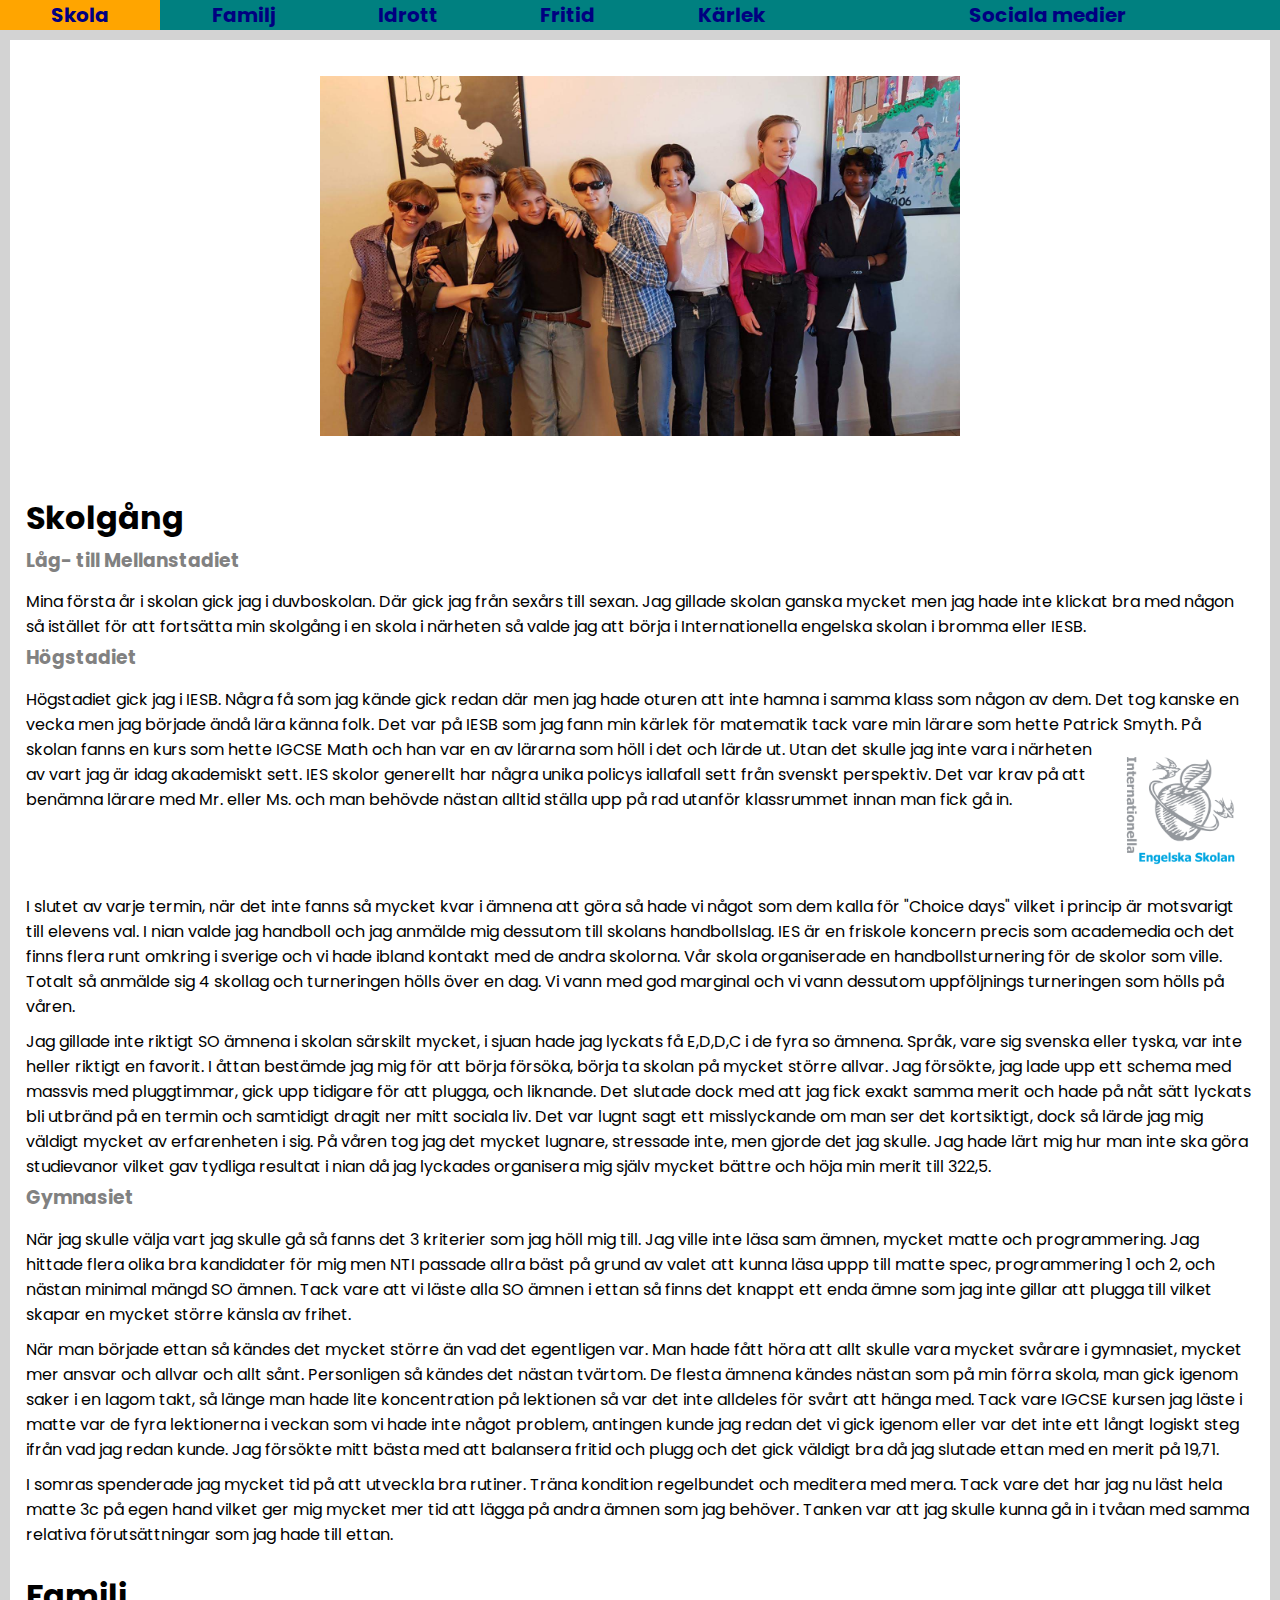
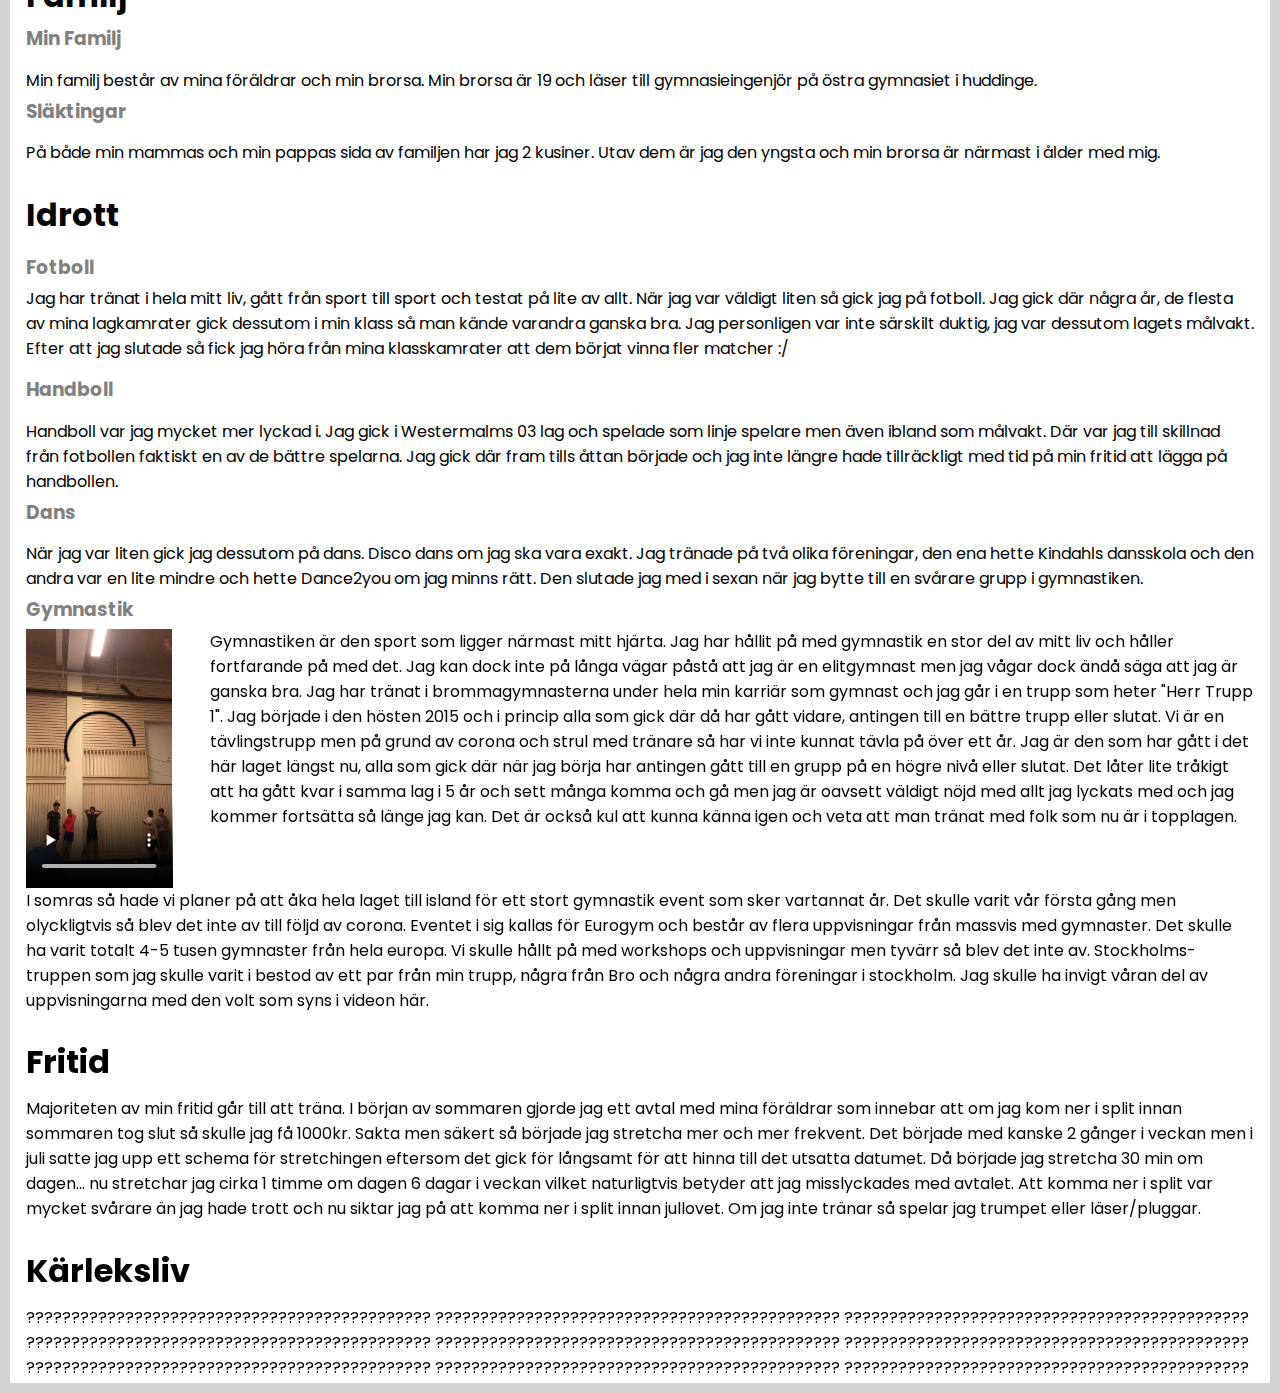
==== index.html @ 7729f127 "text" ====
<!DOCTYPE html>
<html lang="en">
  <head>
    <meta charset="UTF-8" />
    <meta name="viewport" content="width=device-width, initial-scale=1.0" />
    <meta name="description" content="Min personliga sida" />
    <link
      href="https://fonts.googleapis.com/css2?family=Poppins:wght@200&display=swap"
      rel="stylesheet"
    />
    <link rel="icon" href="media/favicon.ico" />
    <link rel="stylesheet" href="style.css" />
    <title>Min personliga sida</title>
  </head>
  <body>
    <header class="stanna">
      <nav>
          <ul>
            <li class="inpage"><a href="#skola">Skola</a></li>
            <li class="inpage"><a href="#familj">Familj</a></li>
            <li class="inpage"><a href="#idrott">Idrott</a></li>
            <li class="inpage"><a href="#fritid">Fritid</a></li>
            <li class="inpage"><a href="#kärlek">Kärlek</a></li>
            <li id="mer"><a href="mer.html">Sociala medier</a></li>
          </ul>
      </nav>
    </header>
    <div id="background">
      <img id="boisen" src="media/boisen.jpg" alt="Jag och mina vänner från 9:an" />
      <article id="skola">
        <h1>Skolgång</h1>
        <h3>Låg- till Mellanstadiet</h3>
        <p>
          Mina första år i skolan gick jag i duvboskolan. Där gick jag från sexårs
          till sexan. Jag gillade skolan ganska mycket men jag hade inte klickat
          bra med någon så istället för att fortsätta min skolgång i en skola i
          närheten så valde jag att börja i Internationella engelska skolan i
          bromma eller IESB.
        </p>
        <h3>Högstadiet</h3>
        <p>
          Högstadiet gick jag i IESB. Några få som jag kände gick redan där men
          jag hade oturen att inte hamna i samma klass som någon av dem.
          
          Det tog kanske en vecka men jag började ändå lära känna folk. Det var på IESB
          som jag fann min kärlek för matematik tack vare min lärare som hette
          Patrick Smyth. 
          <img id="skollogga" src="media/ies-logo.png" alt="Loggan av min gamla skola" width="12%" height="12%" />
          På skolan fanns en kurs som hette IGCSE Math och han var
          en av lärarna som höll i det och lärde ut. Utan det skulle jag inte vara
          i närheten av vart jag är idag akademiskt sett. IES skolor generellt har
          några unika policys iallafall sett från svenskt perspektiv. Det var krav
          på att benämna lärare med Mr. eller Ms. och man behövde nästan alltid
          ställa upp på rad utanför klassrummet innan man fick gå in.
        </p>
        <p>
          I slutet av varje termin, när det inte fanns så mycket kvar i ämnena att göra så hade vi något som dem kalla för "Choice days" vilket i princip är motsvarigt till elevens val. I nian valde jag handboll och jag anmälde mig dessutom till skolans handbollslag. IES är en friskole koncern precis som academedia och det finns flera runt omkring i sverige och vi hade ibland kontakt med de andra skolorna. Vår skola organiserade en handbollsturnering för de skolor som ville. Totalt så anmälde sig 4 skollag och turneringen hölls över en dag. Vi vann med god marginal och vi vann dessutom uppföljnings turneringen som hölls på våren.
        </p>
        <p>
          Jag gillade inte riktigt SO ämnena i skolan särskilt mycket, i sjuan hade jag lyckats få E,D,D,C i de fyra so ämnena. Språk, vare sig svenska eller tyska, var inte heller riktigt en favorit. I åttan bestämde jag mig för att börja försöka, börja ta skolan på mycket större allvar. Jag försökte, jag lade upp ett schema med massvis med pluggtimmar, gick upp tidigare för att plugga, och liknande. Det slutade dock med att jag fick exakt samma merit och hade på nåt sätt lyckats bli utbränd på en termin och samtidigt dragit ner mitt sociala liv. Det var lugnt sagt ett misslyckande om man ser det kortsiktigt, dock så lärde jag mig väldigt mycket av erfarenheten i sig. På våren tog jag det mycket lugnare, stressade inte, men gjorde det jag skulle. Jag hade lärt mig hur man inte ska göra studievanor vilket gav tydliga resultat i nian då jag lyckades organisera mig själv mycket bättre och höja min merit till 322,5.
        </p>
        <h3>Gymnasiet</h3>
        <p>
          När jag skulle välja vart jag skulle gå så fanns det 3 kriterier som jag höll mig till. Jag ville inte läsa sam ämnen, mycket matte och programmering. Jag hittade flera olika bra kandidater för mig men NTI passade allra bäst på grund av valet att kunna läsa uppp till matte spec, programmering 1 och 2, och nästan minimal mängd SO ämnen. Tack vare att vi läste alla SO ämnen i ettan så finns det knappt ett enda ämne som jag inte gillar att plugga till vilket skapar en mycket större känsla av frihet.
        </p>
        <p>
          När man började ettan så kändes det mycket större än vad det egentligen var. Man hade fått höra att allt skulle vara mycket svårare i gymnasiet, mycket mer ansvar och allvar och allt sånt. Personligen så kändes det nästan tvärtom. De flesta ämnena kändes nästan som på min förra skola, man gick igenom saker i en lagom takt, så länge man hade lite koncentration på lektionen så var det inte alldeles för svårt att hänga med. Tack vare IGCSE kursen jag läste i matte var de fyra lektionerna i veckan som vi hade inte något problem, antingen kunde jag redan det vi gick igenom eller var det inte ett långt logiskt steg ifrån vad jag redan kunde. Jag försökte mitt bästa med att balansera fritid och plugg och det gick väldigt bra då jag slutade ettan med en merit på 19,71.  
        </p>
        <p>
          I somras spenderade jag mycket tid på att utveckla bra rutiner. Träna kondition regelbundet och meditera med mera. Tack vare det har jag nu läst hela matte 3c på egen hand vilket ger mig mycket mer tid att lägga på andra ämnen som jag behöver. Tanken var att jag skulle kunna gå in i tvåan med samma relativa förutsättningar som jag hade till ettan.
        </p>
      </article>
      <article id="familj">
        <h1>Familj</h1>
        <h3>
          Min Familj
        </h3>
        <p>
          Min familj består av mina föräldrar och min brorsa. Min brorsa är 19 och
          läser till gymnasieingenjör på östra gymnasiet i huddinge.
        </p>
        <h3>Släktingar</h3>
        <p>
          På både min mammas och min pappas sida av familjen har jag 2 kusiner. Utav dem är jag den yngsta och min brorsa är närmast i ålder med mig.
        </p>
      </article>
      <article id="idrott">
        <h1>Idrott</h1>
        <p>
          <h3>Fotboll</h3>
          Jag har tränat i hela mitt liv, gått från sport till sport och testat på
          lite av allt. När jag var väldigt liten så gick jag på fotboll. Jag gick
          där några år, de flesta av mina lagkamrater gick dessutom i min klass så
          man kände varandra ganska bra. Jag personligen var inte särskilt duktig,
          jag var dessutom lagets målvakt. Efter att jag slutade så fick jag höra
          från mina klasskamrater att dem börjat vinna fler matcher :/
        </p>
        <h3>Handboll</h3>
        <p>
          Handboll var jag mycket mer lyckad i. Jag gick i Westermalms 03 lag och
          spelade som linje spelare men även ibland som målvakt. Där var jag till
          skillnad från fotbollen faktiskt en av de bättre spelarna. Jag gick där
          fram tills åttan började och jag inte längre hade tillräckligt med tid
          på min fritid att lägga på handbollen.
        </p>
        <h3>Dans</h3>
        <p>
          När jag var liten gick jag dessutom på dans.
          Disco dans om jag ska vara exakt. Jag tränade på två olika föreningar,
          den ena hette Kindahls dansskola och den andra var en lite mindre och
          hette Dance2you om jag minns rätt. Den slutade jag med i sexan när jag
          bytte till en svårare grupp i gymnastiken.
        </p>
        <h3>Gymnastik</h3>
        <div class="subflex">
        <p id="gymnastik1">
          Gymnastiken är den sport som ligger närmast mitt hjärta. Jag har hållit
          på med gymnastik en stor del av mitt liv och håller fortfarande på med
          det. Jag kan dock inte på långa vägar påstå att jag är en elitgymnast
          men jag vågar dock ändå säga att jag är ganska bra. 
          Jag har tränat i
          brommagymnasterna under hela min karriär som gymnast och jag går i en
          trupp som heter "Herr Trupp 1". Jag började i den hösten 2015 och i
          princip alla som gick där då har gått vidare, antingen till en bättre
          trupp eller slutat. Vi är en tävlingstrupp men på grund av corona och
          strul med tränare så har vi inte kunnat tävla på över ett år. Jag är den som har gått i det här laget längst nu, alla som gick där när jag börja har antingen gått till en grupp på en högre nivå eller slutat. Det låter lite tråkigt att ha gått kvar i samma lag i 5 år och sett många komma och gå men jag är oavsett väldigt nöjd med allt jag lyckats med och jag kommer fortsätta så länge jag kan. Det är också kul att kunna känna igen och veta att man tränat med folk som nu är i topplagen.
        </p>
        <video id="fullrudy" width="145" height="259" controls>
          <source src="media/fullrudy-trampolin-trim.mp4" type="video/mp4" />
        </video>
        <p id="gymnastik2">
          I somras så hade vi planer på att åka hela laget till island för ett stort gymnastik event som sker vartannat år. Det skulle varit vår första gång men olyckligtvis så blev det inte av till följd av corona. Eventet i sig kallas för Eurogym och består av flera uppvisningar från massvis med gymnaster. Det skulle ha varit totalt 4-5 tusen gymnaster från hela europa. Vi skulle hållt på med workshops och uppvisningar men tyvärr så blev det inte av. Stockholms-truppen som jag skulle varit i bestod av ett par från min trupp, några från Bro och några andra föreningar i stockholm. Jag skulle ha invigt våran del av uppvisningarna med den volt som syns i videon här.
        </p>
        </div>
      </article>
      <article id="fritid">
        <h1>Fritid</h1>
        <p>
          Majoriteten av min fritid går till att träna. I början av sommaren gjorde jag ett avtal med mina föräldrar som innebar att om jag kom ner i split innan sommaren tog slut så skulle jag få 1000kr. Sakta men säkert så började jag stretcha mer och mer frekvent. Det började med kanske 2 gånger i veckan men i juli satte jag upp ett schema för stretchingen eftersom det gick för långsamt för att hinna till det utsatta datumet. Då började jag stretcha 30 min om dagen... nu stretchar jag cirka 1 timme om dagen 6 dagar i veckan vilket naturligtvis betyder att jag misslyckades med avtalet. Att komma ner i split var mycket svårare än jag hade trott och nu siktar jag på att komma ner i split innan jullovet. Om jag inte tränar så spelar jag trumpet eller läser/pluggar.
        </p>
      </article>
      <article id="kärlek">
        <h1>Kärleksliv</h1>
        <p>
          ?????????????????????????????????????????????
          ?????????????????????????????????????????????
          ?????????????????????????????????????????????
          ?????????????????????????????????????????????
          ?????????????????????????????????????????????
          ?????????????????????????????????????????????
          ?????????????????????????????????????????????
          ?????????????????????????????????????????????
          ?????????????????????????????????????????????
        </p>
      </article>
    </div>
  </body>
</html>
---- style.css ----
* {
  margin: 0;
  padding: 0;
  font-family: "Poppins", sans-serif;
}

body {
  display: flex;
  flex-direction: column;
  margin: 0px;
  padding: 0px;
}

article {
  padding: 3%;
}

#background {
  padding: 0;
  margin: 0;
  background-clip: content-box;
  box-shadow: inset 0 0 0 10px lightgrey;
}
/*Top navigation menu*/
nav {
  background-color: teal;
}

nav ul {
  display: flex;
  flex-wrap: wrap;
  flex-grow: 1;
}

nav li {
  list-style: none;
}

li a {
  display: block;
  color: navy;
  font-size: 20px;
  text-decoration: none;
  font-weight: bold;
  text-align: center;
}

.inpage {
  flex-grow: 1;
}
#mer {
  flex-grow: 3;
}

nav a:hover {
  background-color: orange;
}

.stanna {
  position: sticky;
  top: 0px;
}

/*General text formatting*/

article {
  display: flex;
  flex-direction: column;
  flex-wrap: wrap;
  padding: 1% 2%;
}

.subflex {
  display: flex;
  flex-wrap: wrap;
  justify-content: space-between;
}
#gymnastik1 {
  flex-basis: 85%;
}

h1 + p,
h3 + p,
p + p {
  margin-top: 10px;
}

h3 {
  line-height: 2;
  color: rgb(129, 129, 129);
}

a {
  text-decoration: none;
}

/* Media formatting*/
#fullrudy {
  flex-basis: 12%;
  order: -1;
}
#skollogga {
  float: right;
}

#boisen {
  margin: 20px;
  display: block;
  margin-left: auto;
  margin-right: auto;
  padding: 2%;
  width: 50%;
}
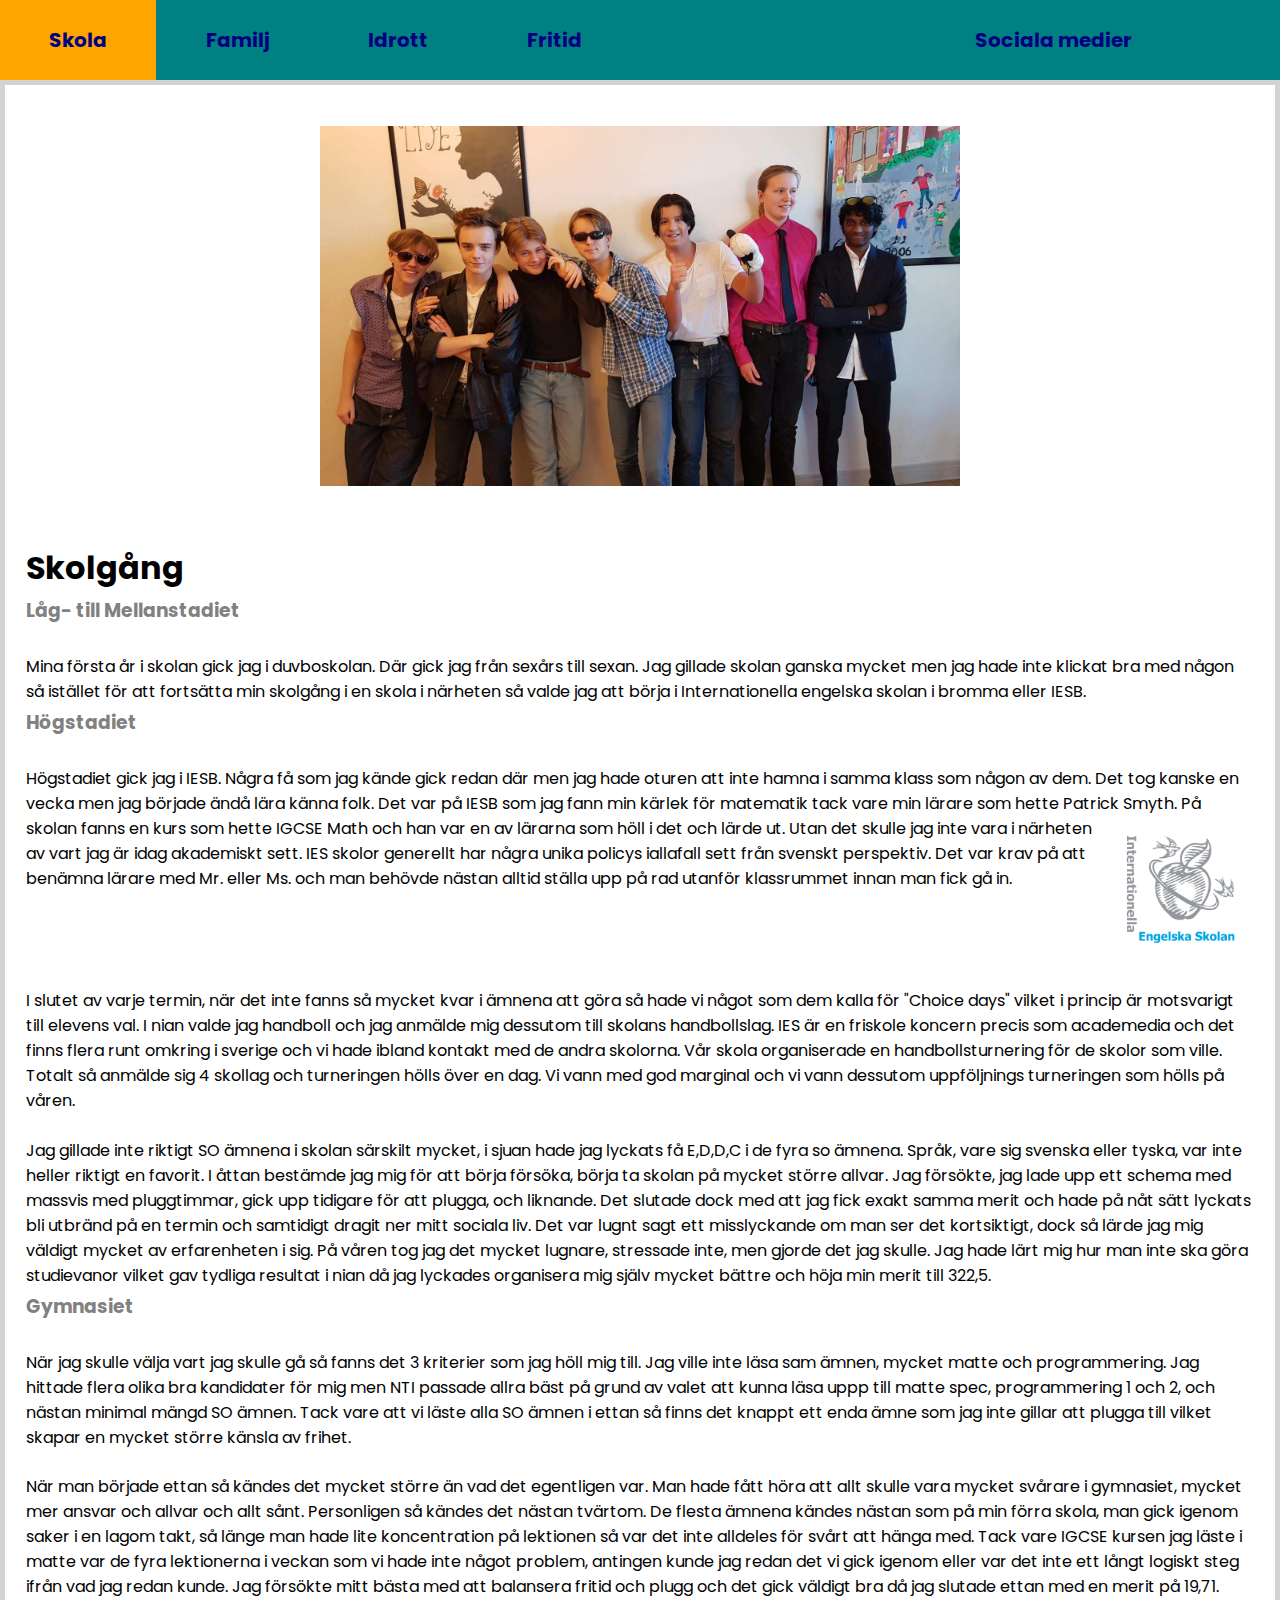
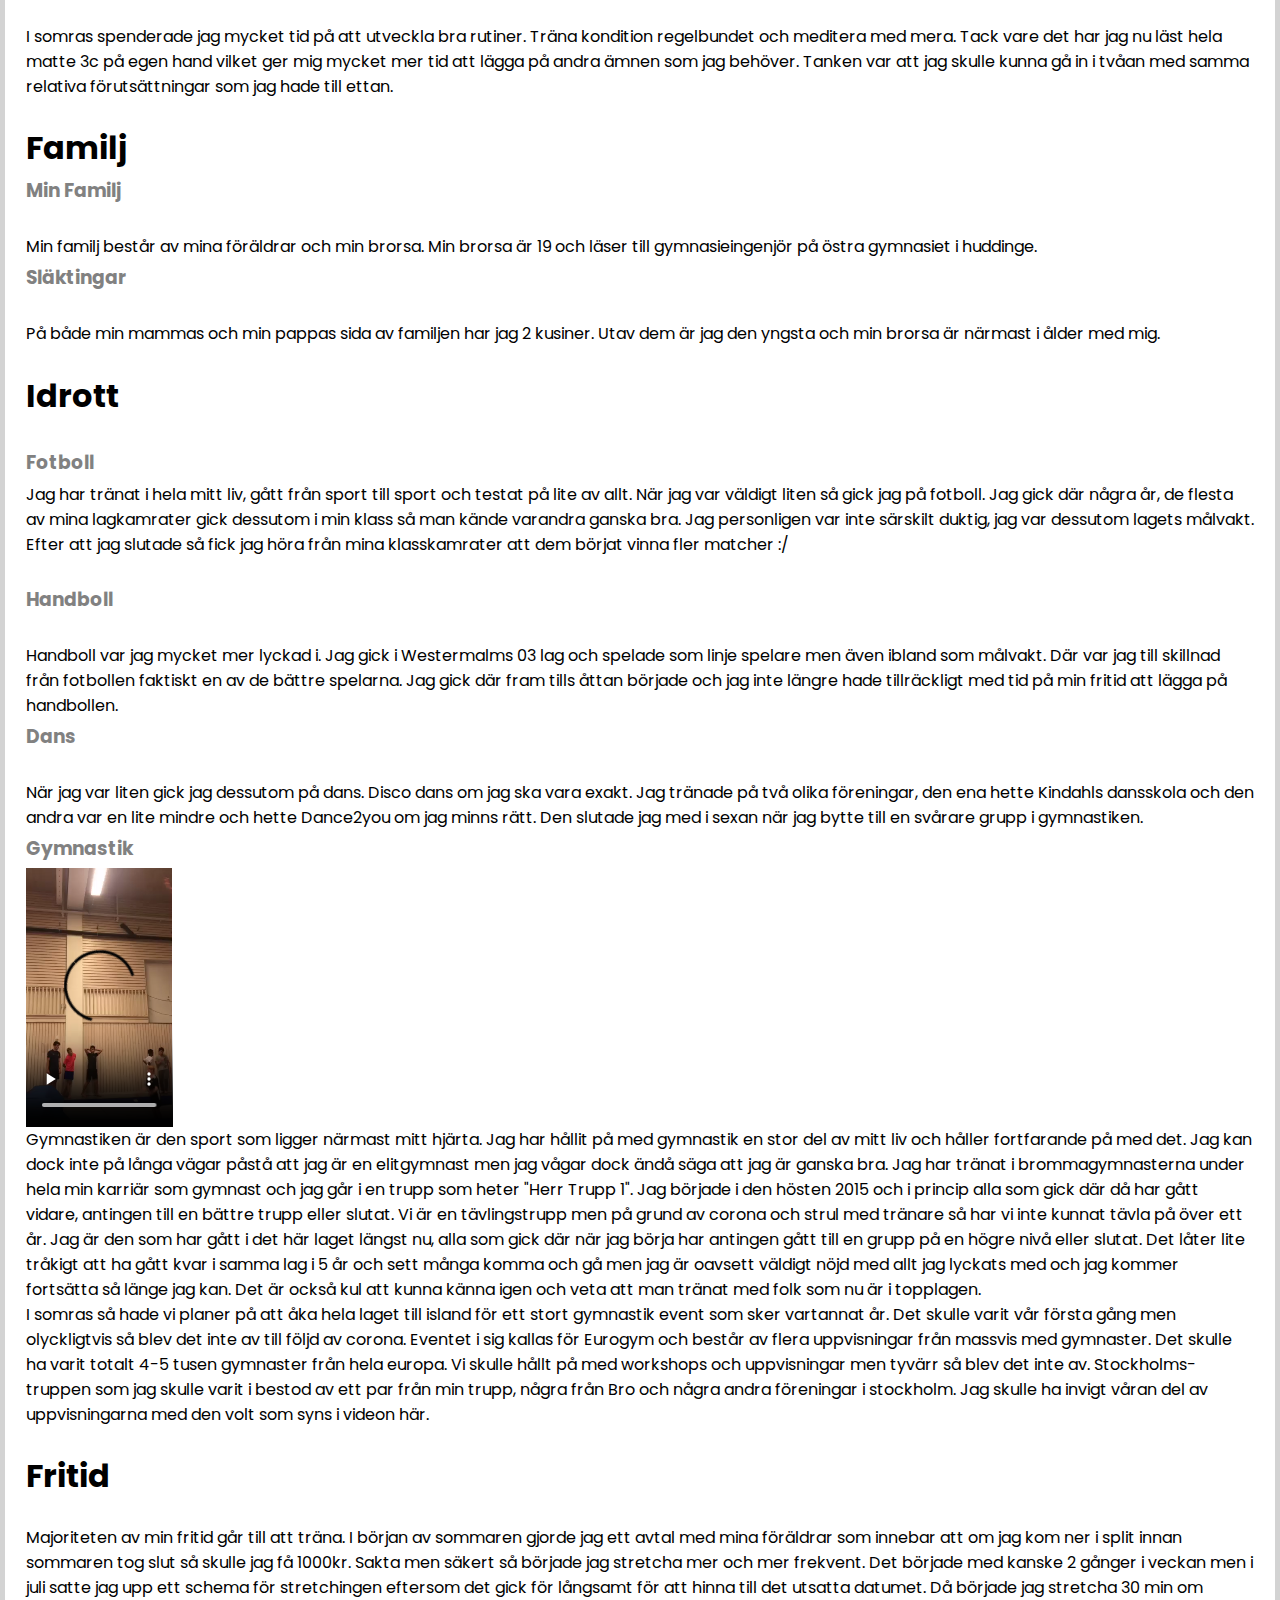
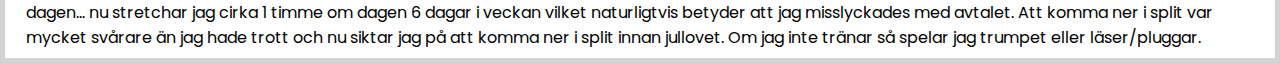
==== commit 01fffd0d: "Code cleanup" ====
--- a/index.html
+++ b/index.html
@@ -13,14 +13,15 @@
     <title>Min personliga sida</title>
   </head>
   <body>
-    <header class="stanna">
+    <header>
       <nav>
           <ul>
             <li class="inpage"><a href="#skola">Skola</a></li>
             <li class="inpage"><a href="#familj">Familj</a></li>
             <li class="inpage"><a href="#idrott">Idrott</a></li>
             <li class="inpage"><a href="#fritid">Fritid</a></li>
-            <li class="inpage"><a href="#kärlek">Kärlek</a></li>
+            <!--<li class="inpage"><a href="#kärlek">Kärlek</a></li>-->
+            <li id="blank"></li>
             <li id="mer"><a href="mer.html">Sociala medier</a></li>
           </ul>
       </nav>
@@ -46,7 +47,7 @@
           som jag fann min kärlek för matematik tack vare min lärare som hette
           Patrick Smyth. 
           <img id="skollogga" src="media/ies-logo.png" alt="Loggan av min gamla skola" width="12%" height="12%" />
-          På skolan fanns en kurs som hette IGCSE Math och han var
+          På skolan fanns en kurs som hette IGCSE Math och han var 
           en av lärarna som höll i det och lärde ut. Utan det skulle jag inte vara
           i närheten av vart jag är idag akademiskt sett. IES skolor generellt har
           några unika policys iallafall sett från svenskt perspektiv. Det var krav
@@ -103,6 +104,7 @@
           fram tills åttan började och jag inte längre hade tillräckligt med tid
           på min fritid att lägga på handbollen.
         </p>
+        <!--<img src="media/IESB Handball.png" alt="Skollaget i handboll efter vinsten"/>-->
         <h3>Dans</h3>
         <p>
           När jag var liten gick jag dessutom på dans.
@@ -128,7 +130,7 @@
         <video id="fullrudy" width="145" height="259" controls>
           <source src="media/fullrudy-trampolin-trim.mp4" type="video/mp4" />
         </video>
-        <p id="gymnastik2">
+        <p>
           I somras så hade vi planer på att åka hela laget till island för ett stort gymnastik event som sker vartannat år. Det skulle varit vår första gång men olyckligtvis så blev det inte av till följd av corona. Eventet i sig kallas för Eurogym och består av flera uppvisningar från massvis med gymnaster. Det skulle ha varit totalt 4-5 tusen gymnaster från hela europa. Vi skulle hållt på med workshops och uppvisningar men tyvärr så blev det inte av. Stockholms-truppen som jag skulle varit i bestod av ett par från min trupp, några från Bro och några andra föreningar i stockholm. Jag skulle ha invigt våran del av uppvisningarna med den volt som syns i videon här.
         </p>
         </div>
@@ -139,20 +141,14 @@
           Majoriteten av min fritid går till att träna. I början av sommaren gjorde jag ett avtal med mina föräldrar som innebar att om jag kom ner i split innan sommaren tog slut så skulle jag få 1000kr. Sakta men säkert så började jag stretcha mer och mer frekvent. Det började med kanske 2 gånger i veckan men i juli satte jag upp ett schema för stretchingen eftersom det gick för långsamt för att hinna till det utsatta datumet. Då började jag stretcha 30 min om dagen... nu stretchar jag cirka 1 timme om dagen 6 dagar i veckan vilket naturligtvis betyder att jag misslyckades med avtalet. Att komma ner i split var mycket svårare än jag hade trott och nu siktar jag på att komma ner i split innan jullovet. Om jag inte tränar så spelar jag trumpet eller läser/pluggar.
         </p>
       </article>
+      <!--
       <article id="kärlek">
         <h1>Kärleksliv</h1>
         <p>
-          ?????????????????????????????????????????????
-          ?????????????????????????????????????????????
-          ?????????????????????????????????????????????
-          ?????????????????????????????????????????????
-          ?????????????????????????????????????????????
-          ?????????????????????????????????????????????
-          ?????????????????????????????????????????????
-          ?????????????????????????????????????????????
-          ?????????????????????????????????????????????
+          ? ? ? ? ? ? ? ? ? ? ? ? ? ? ? ? ? ? ? ? ? ? ? ? ? ? ? ? ? ? ? ? ? ? ? ? ? ? ? ? ? ? ? ? ? ? ? ? ? ? ? ? ? ? ? ? ? ? ? ? ? ? ? ? ? ? ? ? ? ? ? ? ? ? ? ? ? ? ? ? ? ? ? ? ? ? ? ? ? ? ? ? ? ? ? ? ? ? ? ? ? ? ? ? ? ? ? ? ? ? ? ? ? ? ? ? ? ? ? ? ? ? ? ? ? ? ? ? ? ? ? ? ? ? ? ? ? ? ? ? ? ? ? ? ? ? ? ? ? ? ? ? ? ? ? ? ? ? ? ? ? ? ? ? ? ? ? ? ? ? ? ? ? ? ? ? ? ? ? ? ? ? ? ? ? ? ? ? ? ? ? ? ? ? ? ? ? ? ? ? ? ? ? ? ? ? ? ? ? ? ? ? ? ? ? ? ? ? ? ? ? ? ? ? ? ? ? ? ? ? ? ? ? ? ? ? ? ? ? ? ? ? ? ? ? ? ? ? ? ?
         </p>
       </article>
+      -->
     </div>
   </body>
 </html>
--- a/style.css
+++ b/style.css
@@ -7,21 +7,18 @@
 body {
   display: flex;
   flex-direction: column;
-  margin: 0px;
-  padding: 0px;
-}
-
-article {
-  padding: 3%;
 }
 
 #background {
-  padding: 0;
-  margin: 0;
-  background-clip: content-box;
-  box-shadow: inset 0 0 0 10px lightgrey;
+  box-shadow: inset 0 0 0 5px lightgrey;
 }
 /*Top navigation menu*/
+
+header {
+  position: sticky;
+  top: 0;
+}
+
 nav {
   background-color: teal;
 }
@@ -29,14 +26,14 @@
 nav ul {
   display: flex;
   flex-wrap: wrap;
-  flex-grow: 1;
 }
 
-nav li {
+nav ul li {
   list-style: none;
+  line-height: 500%;
 }
 
-li a {
+nav ul li a {
   display: block;
   color: navy;
   font-size: 20px;
@@ -45,20 +42,20 @@
   text-align: center;
 }
 
+nav ul li a:hover {
+  background-color: orange;
+}
+
 .inpage {
   flex-grow: 1;
 }
+
+#blank {
+  flex-grow: 2;
+}
+
 #mer {
   flex-grow: 3;
-}
-
-nav a:hover {
-  background-color: orange;
-}
-
-.stanna {
-  position: sticky;
-  top: 0px;
 }
 
 /*General text formatting*/
@@ -75,14 +72,14 @@
   flex-wrap: wrap;
   justify-content: space-between;
 }
-#gymnastik1 {
+#gymnastik {
   flex-basis: 85%;
 }
 
 h1 + p,
 h3 + p,
 p + p {
-  margin-top: 10px;
+  margin-top: 2%;
 }
 
 h3 {
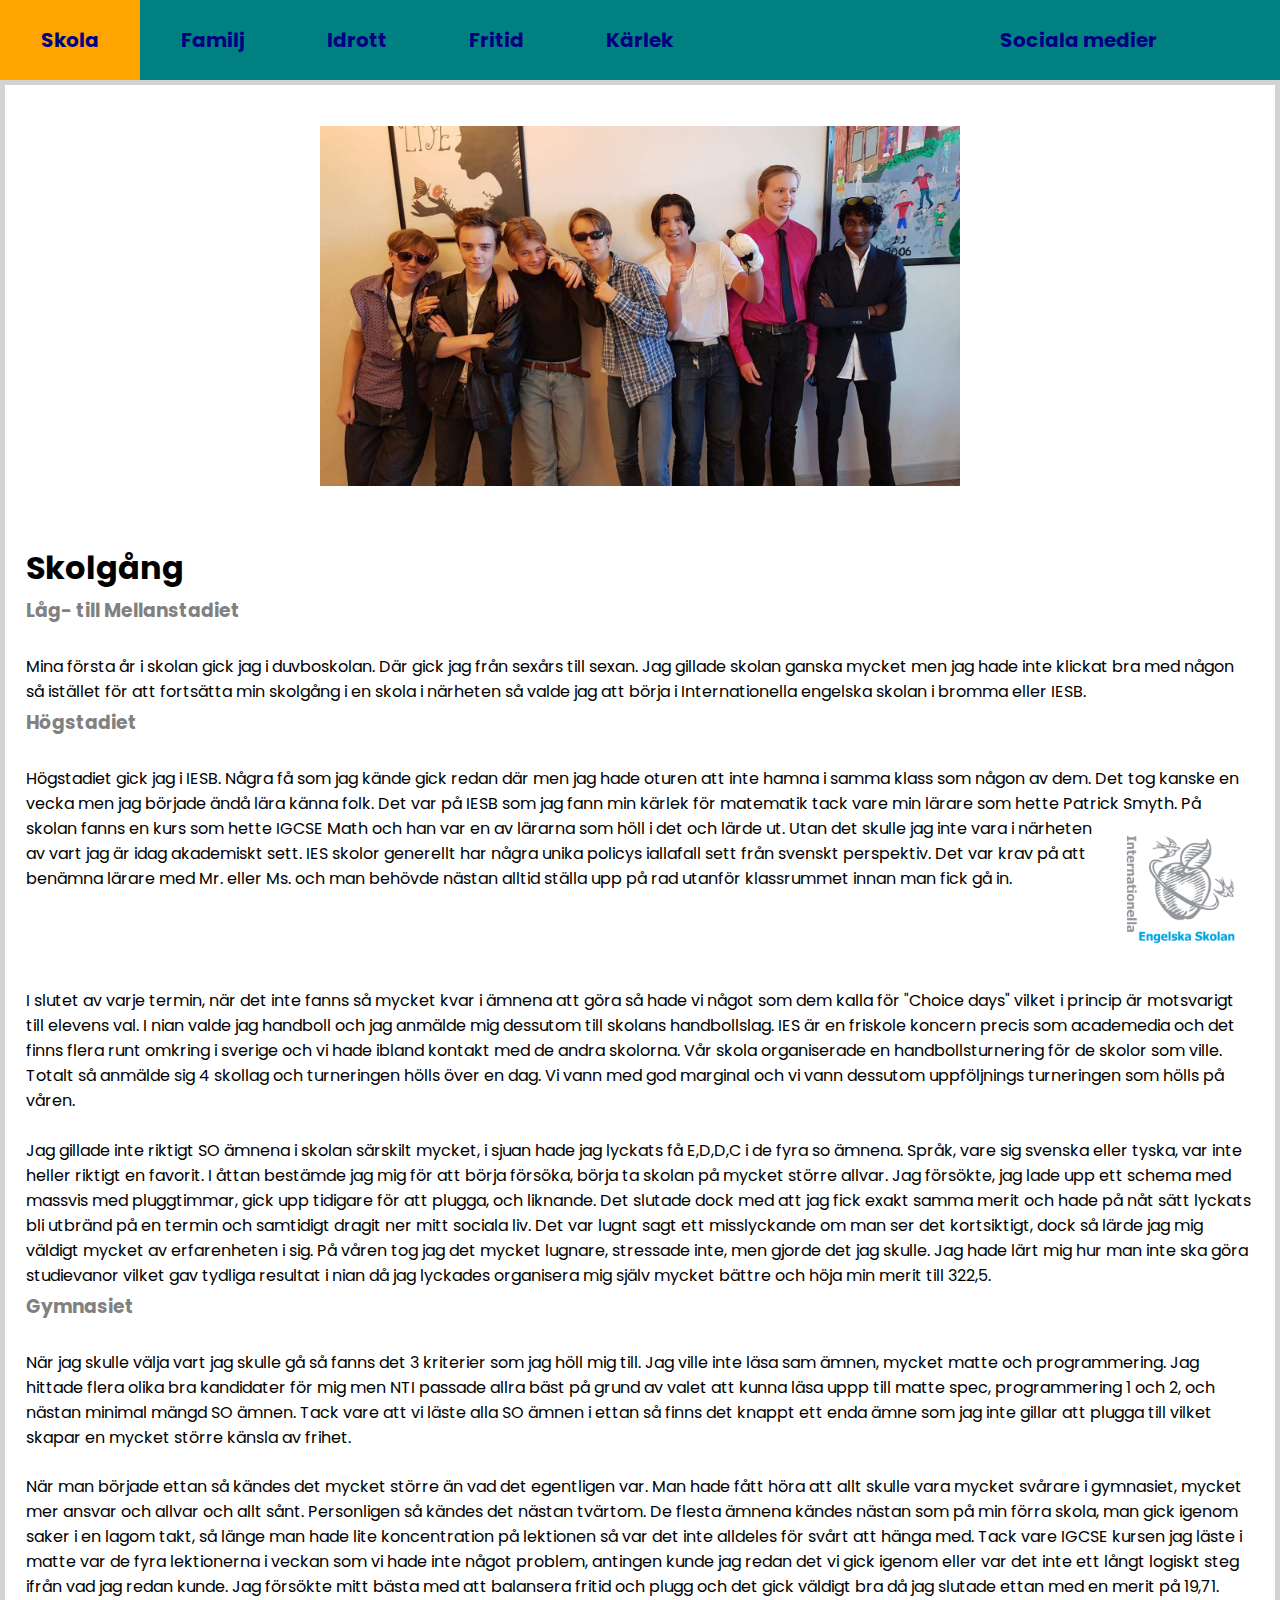
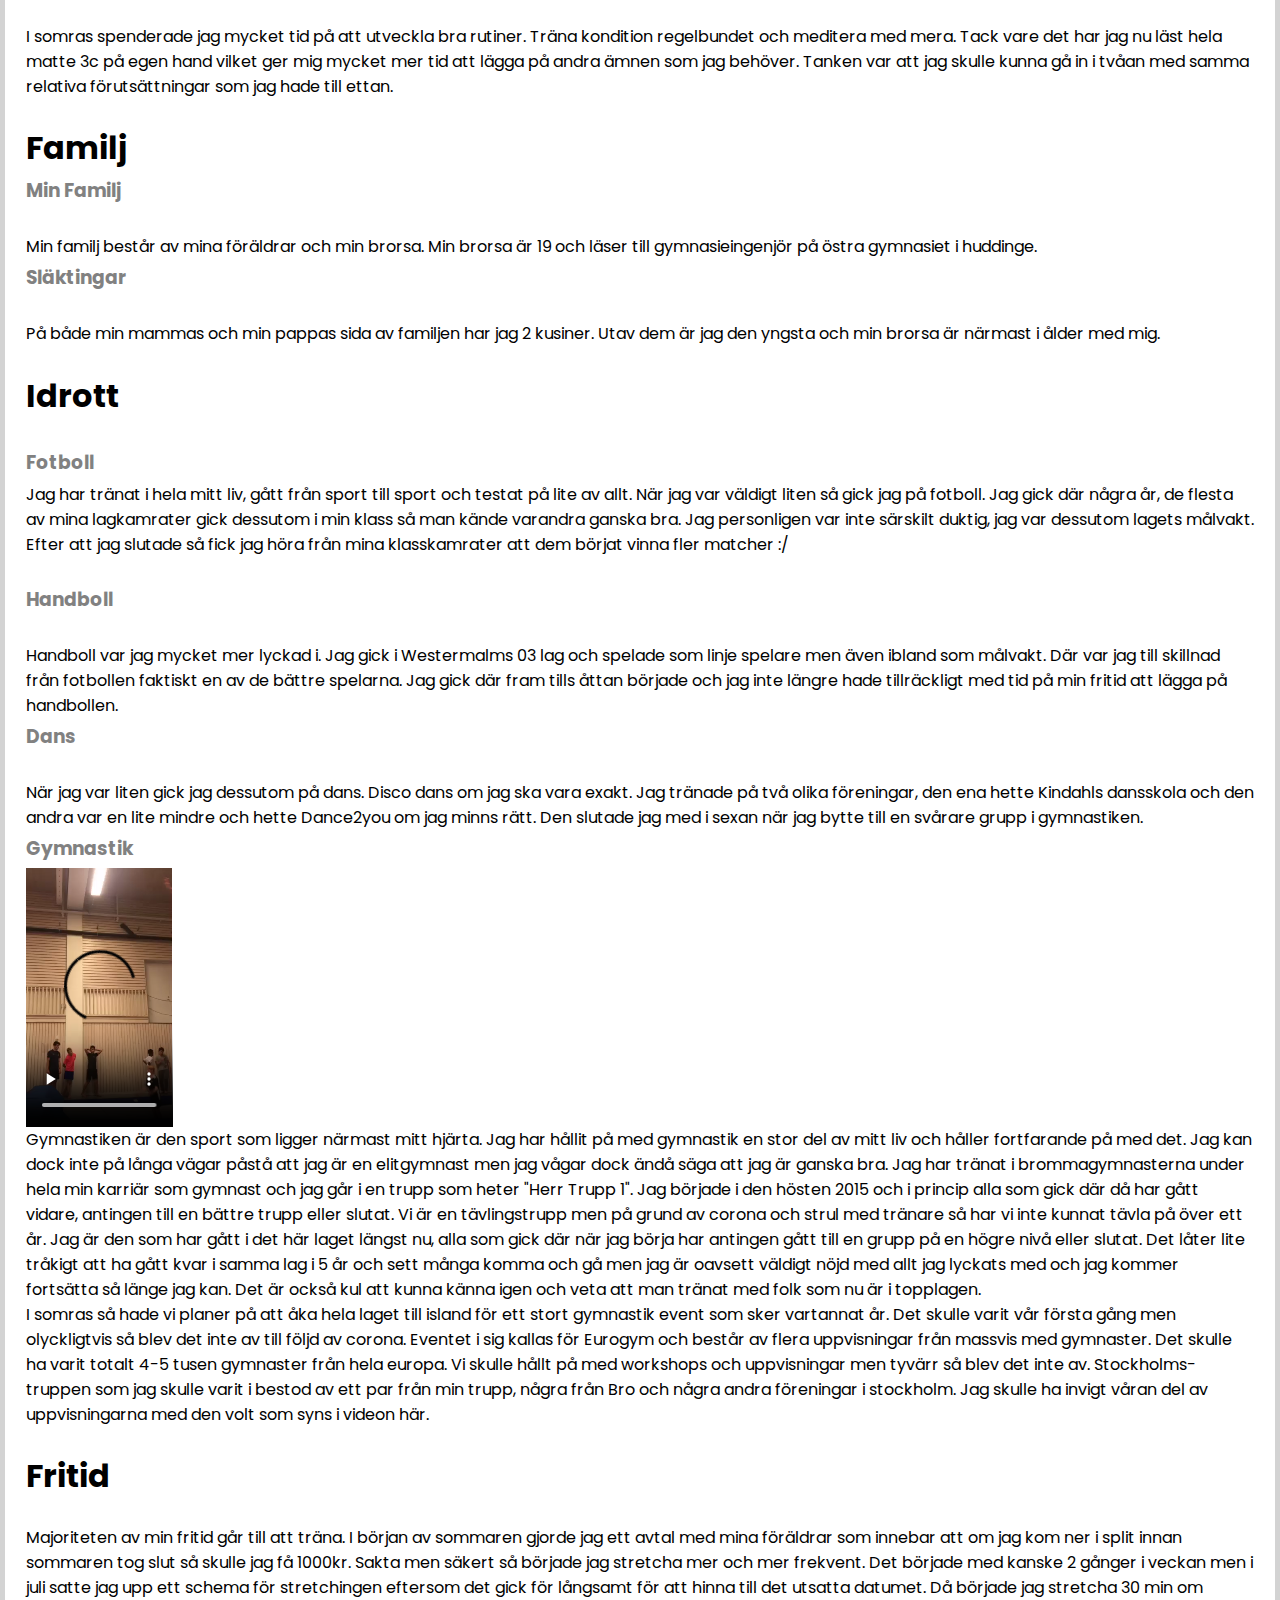
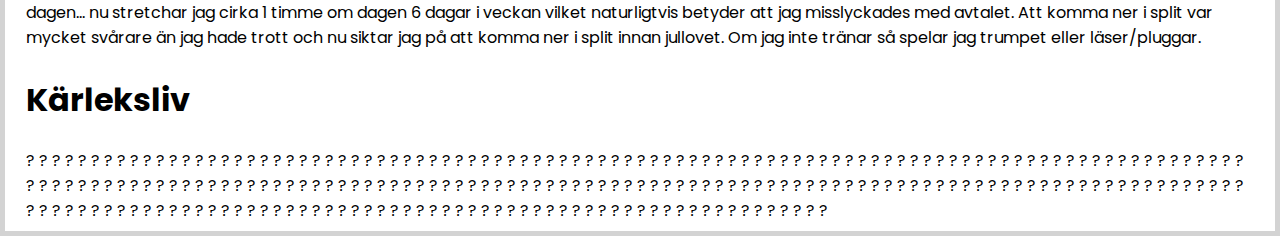
==== commit d5233695: "code cleanup" ====
--- a/index.html
+++ b/index.html
@@ -20,7 +20,7 @@
             <li class="inpage"><a href="#familj">Familj</a></li>
             <li class="inpage"><a href="#idrott">Idrott</a></li>
             <li class="inpage"><a href="#fritid">Fritid</a></li>
-            <!--<li class="inpage"><a href="#kärlek">Kärlek</a></li>-->
+            <li class="inpage"><a href="#kärlek">Kärlek</a></li>
             <li id="blank"></li>
             <li id="mer"><a href="mer.html">Sociala medier</a></li>
           </ul>
@@ -141,14 +141,12 @@
           Majoriteten av min fritid går till att träna. I början av sommaren gjorde jag ett avtal med mina föräldrar som innebar att om jag kom ner i split innan sommaren tog slut så skulle jag få 1000kr. Sakta men säkert så började jag stretcha mer och mer frekvent. Det började med kanske 2 gånger i veckan men i juli satte jag upp ett schema för stretchingen eftersom det gick för långsamt för att hinna till det utsatta datumet. Då började jag stretcha 30 min om dagen... nu stretchar jag cirka 1 timme om dagen 6 dagar i veckan vilket naturligtvis betyder att jag misslyckades med avtalet. Att komma ner i split var mycket svårare än jag hade trott och nu siktar jag på att komma ner i split innan jullovet. Om jag inte tränar så spelar jag trumpet eller läser/pluggar.
         </p>
       </article>
-      <!--
       <article id="kärlek">
         <h1>Kärleksliv</h1>
         <p>
           ? ? ? ? ? ? ? ? ? ? ? ? ? ? ? ? ? ? ? ? ? ? ? ? ? ? ? ? ? ? ? ? ? ? ? ? ? ? ? ? ? ? ? ? ? ? ? ? ? ? ? ? ? ? ? ? ? ? ? ? ? ? ? ? ? ? ? ? ? ? ? ? ? ? ? ? ? ? ? ? ? ? ? ? ? ? ? ? ? ? ? ? ? ? ? ? ? ? ? ? ? ? ? ? ? ? ? ? ? ? ? ? ? ? ? ? ? ? ? ? ? ? ? ? ? ? ? ? ? ? ? ? ? ? ? ? ? ? ? ? ? ? ? ? ? ? ? ? ? ? ? ? ? ? ? ? ? ? ? ? ? ? ? ? ? ? ? ? ? ? ? ? ? ? ? ? ? ? ? ? ? ? ? ? ? ? ? ? ? ? ? ? ? ? ? ? ? ? ? ? ? ? ? ? ? ? ? ? ? ? ? ? ? ? ? ? ? ? ? ? ? ? ? ? ? ? ? ? ? ? ? ? ? ? ? ? ? ? ? ? ? ? ? ? ? ? ? ? ? ?
         </p>
       </article>
-      -->
     </div>
   </body>
 </html>
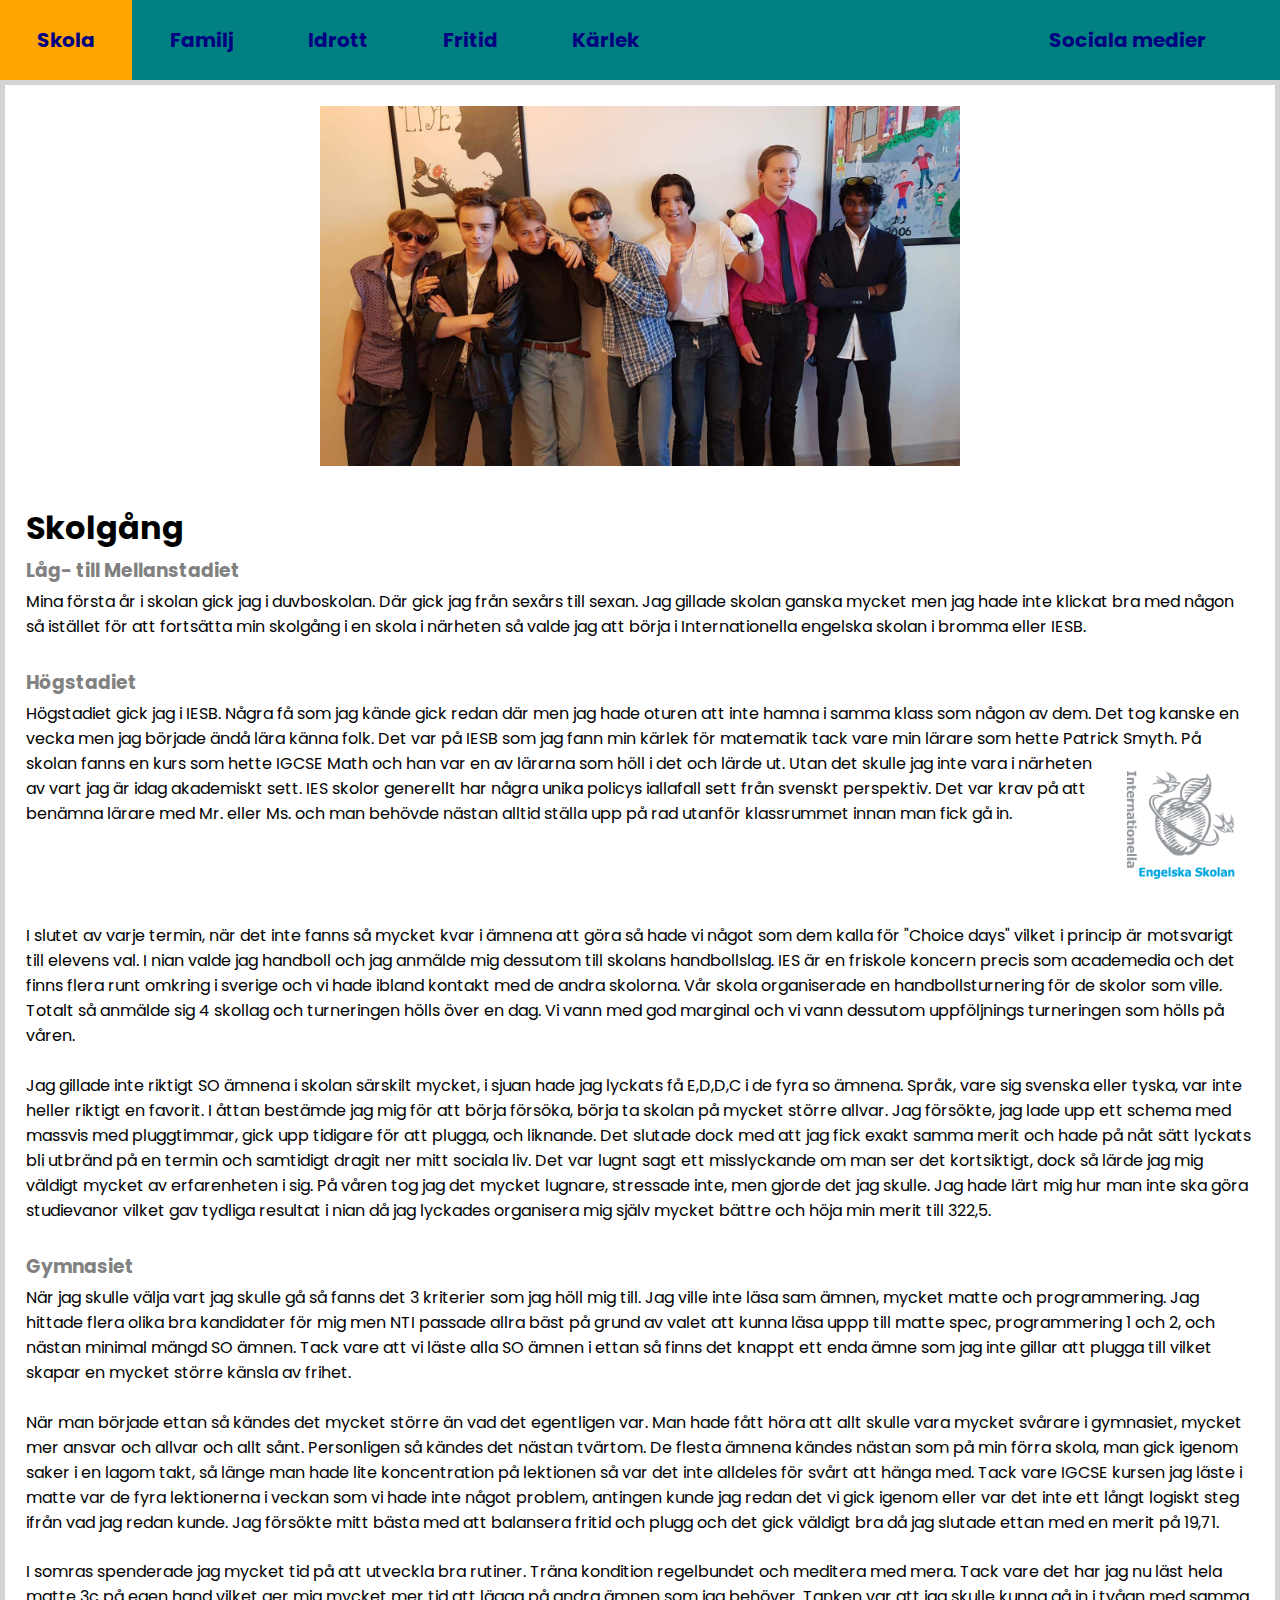
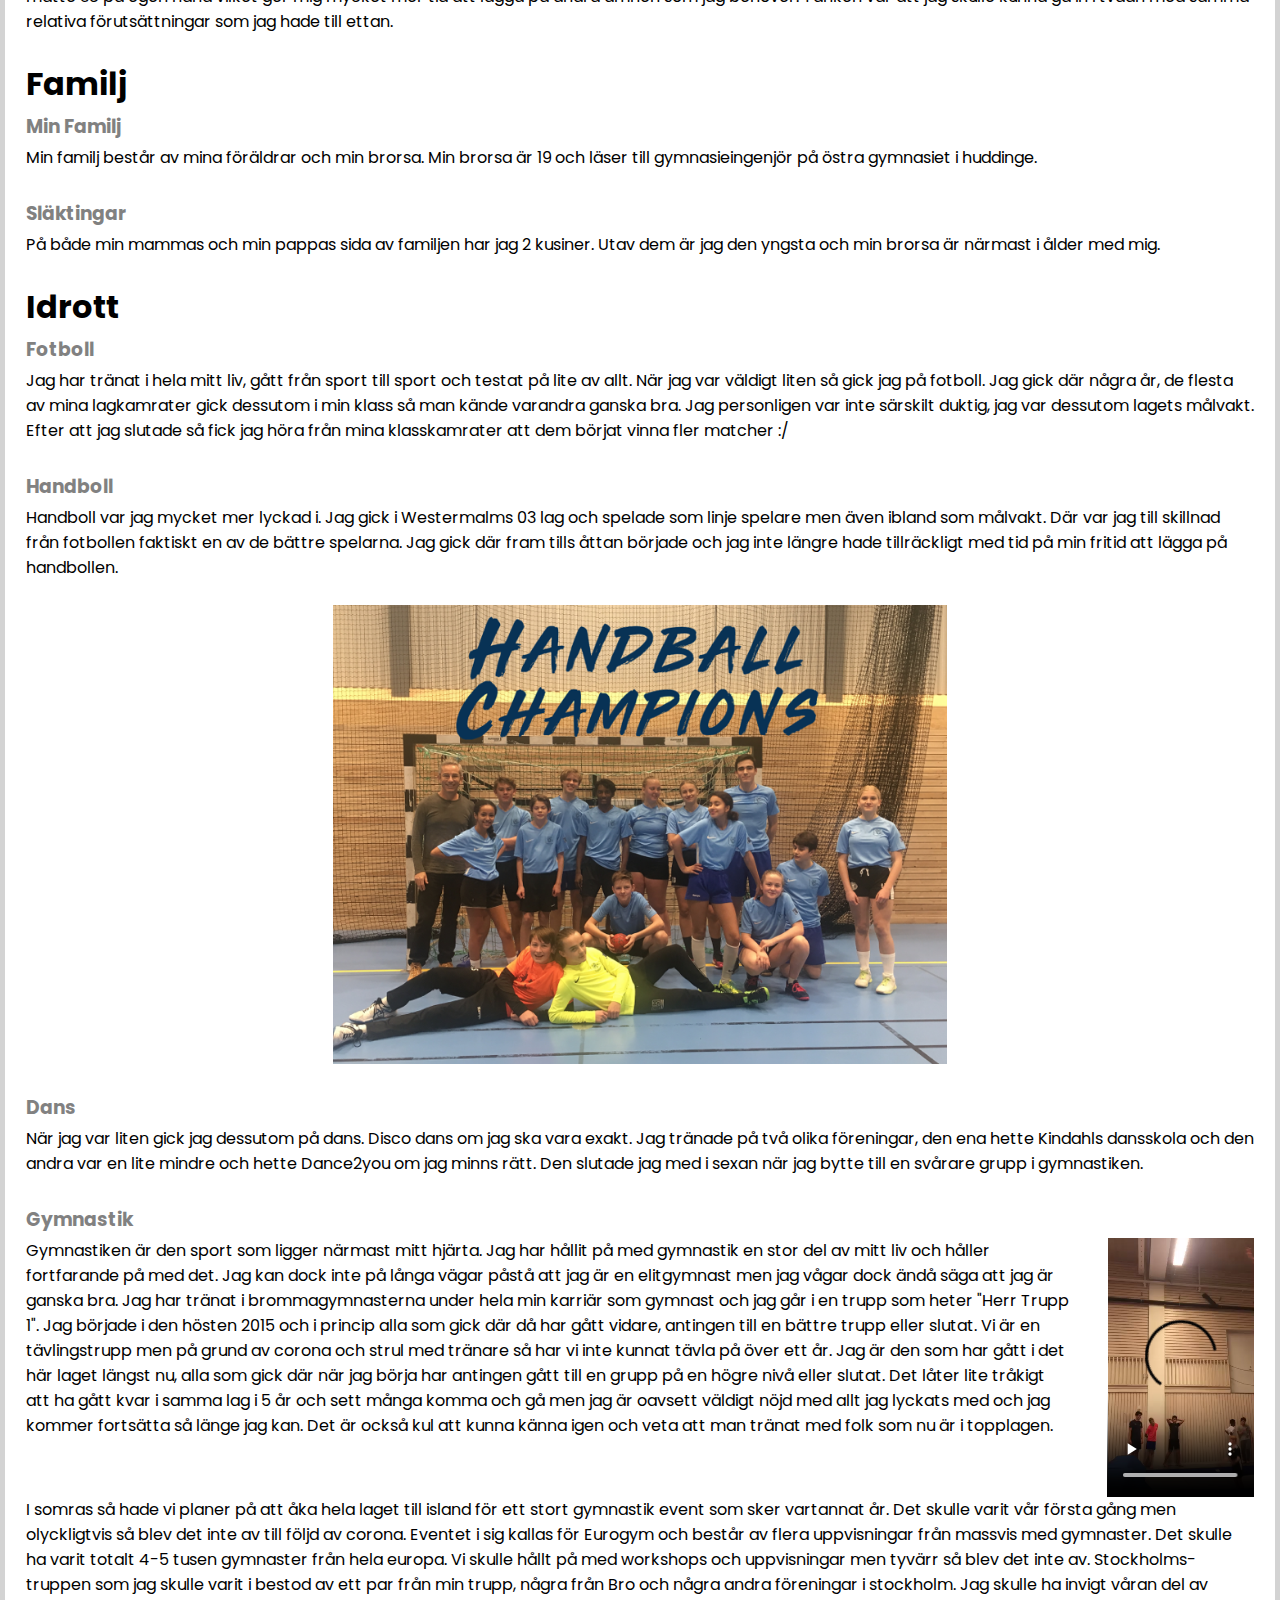
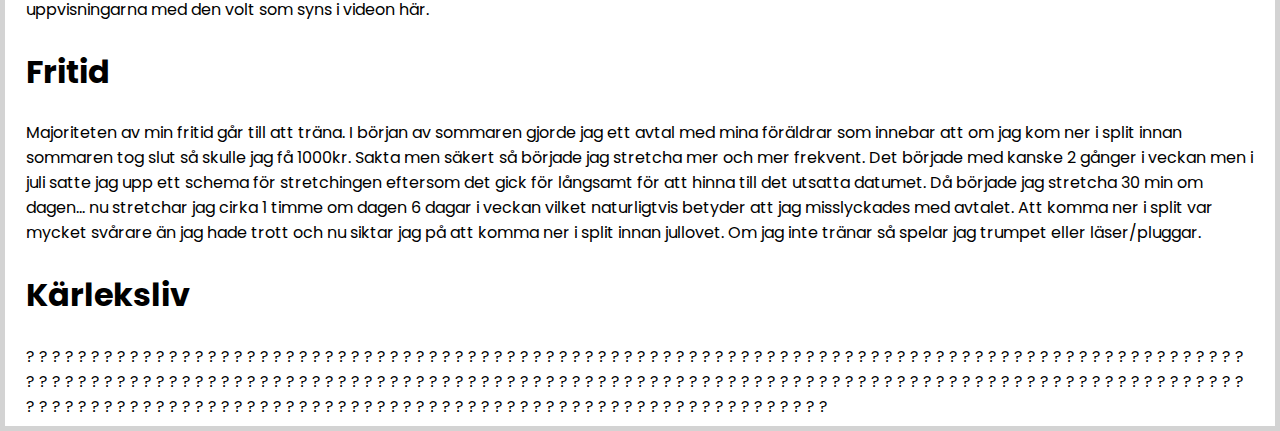
==== commit 2fdf8ca2: "handball picture" ====
--- a/index.html
+++ b/index.html
@@ -15,136 +15,228 @@
   <body>
     <header>
       <nav>
-          <ul>
-            <li class="inpage"><a href="#skola">Skola</a></li>
-            <li class="inpage"><a href="#familj">Familj</a></li>
-            <li class="inpage"><a href="#idrott">Idrott</a></li>
-            <li class="inpage"><a href="#fritid">Fritid</a></li>
-            <li class="inpage"><a href="#kärlek">Kärlek</a></li>
-            <li id="blank"></li>
-            <li id="mer"><a href="mer.html">Sociala medier</a></li>
-          </ul>
+        <ul>
+          <li class="inpage"><a href="#skola">Skola</a></li>
+          <li class="inpage"><a href="#familj">Familj</a></li>
+          <li class="inpage"><a href="#idrott">Idrott</a></li>
+          <li class="inpage"><a href="#fritid">Fritid</a></li>
+          <li class="inpage"><a href="#kärlek">Kärlek</a></li>
+          <li id="blank"></li>
+          <li id="mer"><a href="mer.html">Sociala medier</a></li>
+        </ul>
       </nav>
     </header>
     <div id="background">
-      <img id="boisen" src="media/boisen.jpg" alt="Jag och mina vänner från 9:an" />
+      <img
+        class="centered"
+        src="media/boisen.jpg"
+        alt="Jag och mina vänner från 9:an"
+      />
       <article id="skola">
         <h1>Skolgång</h1>
         <h3>Låg- till Mellanstadiet</h3>
         <p>
-          Mina första år i skolan gick jag i duvboskolan. Där gick jag från sexårs
-          till sexan. Jag gillade skolan ganska mycket men jag hade inte klickat
-          bra med någon så istället för att fortsätta min skolgång i en skola i
-          närheten så valde jag att börja i Internationella engelska skolan i
-          bromma eller IESB.
+          Mina första år i skolan gick jag i duvboskolan. Där gick jag från
+          sexårs till sexan. Jag gillade skolan ganska mycket men jag hade inte
+          klickat bra med någon så istället för att fortsätta min skolgång i en
+          skola i närheten så valde jag att börja i Internationella engelska
+          skolan i bromma eller IESB.
         </p>
         <h3>Högstadiet</h3>
         <p>
           Högstadiet gick jag i IESB. Några få som jag kände gick redan där men
-          jag hade oturen att inte hamna i samma klass som någon av dem.
-          
-          Det tog kanske en vecka men jag började ändå lära känna folk. Det var på IESB
+          jag hade oturen att inte hamna i samma klass som någon av dem. Det tog
+          kanske en vecka men jag började ändå lära känna folk. Det var på IESB
           som jag fann min kärlek för matematik tack vare min lärare som hette
-          Patrick Smyth. 
-          <img id="skollogga" src="media/ies-logo.png" alt="Loggan av min gamla skola" width="12%" height="12%" />
-          På skolan fanns en kurs som hette IGCSE Math och han var 
-          en av lärarna som höll i det och lärde ut. Utan det skulle jag inte vara
-          i närheten av vart jag är idag akademiskt sett. IES skolor generellt har
-          några unika policys iallafall sett från svenskt perspektiv. Det var krav
-          på att benämna lärare med Mr. eller Ms. och man behövde nästan alltid
+          Patrick Smyth.
+          <img
+            id="skollogga"
+            src="media/ies-logo.png"
+            alt="Loggan av min gamla skola"
+            width="12%"
+            height="12%"
+          />
+          På skolan fanns en kurs som hette IGCSE Math och han var en av lärarna
+          som höll i det och lärde ut. Utan det skulle jag inte vara i närheten
+          av vart jag är idag akademiskt sett. IES skolor generellt har några
+          unika policys iallafall sett från svenskt perspektiv. Det var krav på
+          att benämna lärare med Mr. eller Ms. och man behövde nästan alltid
           ställa upp på rad utanför klassrummet innan man fick gå in.
         </p>
         <p>
-          I slutet av varje termin, när det inte fanns så mycket kvar i ämnena att göra så hade vi något som dem kalla för "Choice days" vilket i princip är motsvarigt till elevens val. I nian valde jag handboll och jag anmälde mig dessutom till skolans handbollslag. IES är en friskole koncern precis som academedia och det finns flera runt omkring i sverige och vi hade ibland kontakt med de andra skolorna. Vår skola organiserade en handbollsturnering för de skolor som ville. Totalt så anmälde sig 4 skollag och turneringen hölls över en dag. Vi vann med god marginal och vi vann dessutom uppföljnings turneringen som hölls på våren.
-        </p>
-        <p>
-          Jag gillade inte riktigt SO ämnena i skolan särskilt mycket, i sjuan hade jag lyckats få E,D,D,C i de fyra so ämnena. Språk, vare sig svenska eller tyska, var inte heller riktigt en favorit. I åttan bestämde jag mig för att börja försöka, börja ta skolan på mycket större allvar. Jag försökte, jag lade upp ett schema med massvis med pluggtimmar, gick upp tidigare för att plugga, och liknande. Det slutade dock med att jag fick exakt samma merit och hade på nåt sätt lyckats bli utbränd på en termin och samtidigt dragit ner mitt sociala liv. Det var lugnt sagt ett misslyckande om man ser det kortsiktigt, dock så lärde jag mig väldigt mycket av erfarenheten i sig. På våren tog jag det mycket lugnare, stressade inte, men gjorde det jag skulle. Jag hade lärt mig hur man inte ska göra studievanor vilket gav tydliga resultat i nian då jag lyckades organisera mig själv mycket bättre och höja min merit till 322,5.
+          I slutet av varje termin, när det inte fanns så mycket kvar i ämnena
+          att göra så hade vi något som dem kalla för "Choice days" vilket i
+          princip är motsvarigt till elevens val. I nian valde jag handboll och
+          jag anmälde mig dessutom till skolans handbollslag. IES är en friskole
+          koncern precis som academedia och det finns flera runt omkring i
+          sverige och vi hade ibland kontakt med de andra skolorna. Vår skola
+          organiserade en handbollsturnering för de skolor som ville. Totalt så
+          anmälde sig 4 skollag och turneringen hölls över en dag. Vi vann med
+          god marginal och vi vann dessutom uppföljnings turneringen som hölls
+          på våren.
+        </p>
+        <p>
+          Jag gillade inte riktigt SO ämnena i skolan särskilt mycket, i sjuan
+          hade jag lyckats få E,D,D,C i de fyra so ämnena. Språk, vare sig
+          svenska eller tyska, var inte heller riktigt en favorit. I åttan
+          bestämde jag mig för att börja försöka, börja ta skolan på mycket
+          större allvar. Jag försökte, jag lade upp ett schema med massvis med
+          pluggtimmar, gick upp tidigare för att plugga, och liknande. Det
+          slutade dock med att jag fick exakt samma merit och hade på nåt sätt
+          lyckats bli utbränd på en termin och samtidigt dragit ner mitt sociala
+          liv. Det var lugnt sagt ett misslyckande om man ser det kortsiktigt,
+          dock så lärde jag mig väldigt mycket av erfarenheten i sig. På våren
+          tog jag det mycket lugnare, stressade inte, men gjorde det jag skulle.
+          Jag hade lärt mig hur man inte ska göra studievanor vilket gav tydliga
+          resultat i nian då jag lyckades organisera mig själv mycket bättre och
+          höja min merit till 322,5.
         </p>
         <h3>Gymnasiet</h3>
         <p>
-          När jag skulle välja vart jag skulle gå så fanns det 3 kriterier som jag höll mig till. Jag ville inte läsa sam ämnen, mycket matte och programmering. Jag hittade flera olika bra kandidater för mig men NTI passade allra bäst på grund av valet att kunna läsa uppp till matte spec, programmering 1 och 2, och nästan minimal mängd SO ämnen. Tack vare att vi läste alla SO ämnen i ettan så finns det knappt ett enda ämne som jag inte gillar att plugga till vilket skapar en mycket större känsla av frihet.
-        </p>
-        <p>
-          När man började ettan så kändes det mycket större än vad det egentligen var. Man hade fått höra att allt skulle vara mycket svårare i gymnasiet, mycket mer ansvar och allvar och allt sånt. Personligen så kändes det nästan tvärtom. De flesta ämnena kändes nästan som på min förra skola, man gick igenom saker i en lagom takt, så länge man hade lite koncentration på lektionen så var det inte alldeles för svårt att hänga med. Tack vare IGCSE kursen jag läste i matte var de fyra lektionerna i veckan som vi hade inte något problem, antingen kunde jag redan det vi gick igenom eller var det inte ett långt logiskt steg ifrån vad jag redan kunde. Jag försökte mitt bästa med att balansera fritid och plugg och det gick väldigt bra då jag slutade ettan med en merit på 19,71.  
-        </p>
-        <p>
-          I somras spenderade jag mycket tid på att utveckla bra rutiner. Träna kondition regelbundet och meditera med mera. Tack vare det har jag nu läst hela matte 3c på egen hand vilket ger mig mycket mer tid att lägga på andra ämnen som jag behöver. Tanken var att jag skulle kunna gå in i tvåan med samma relativa förutsättningar som jag hade till ettan.
+          När jag skulle välja vart jag skulle gå så fanns det 3 kriterier som
+          jag höll mig till. Jag ville inte läsa sam ämnen, mycket matte och
+          programmering. Jag hittade flera olika bra kandidater för mig men NTI
+          passade allra bäst på grund av valet att kunna läsa uppp till matte
+          spec, programmering 1 och 2, och nästan minimal mängd SO ämnen. Tack
+          vare att vi läste alla SO ämnen i ettan så finns det knappt ett enda
+          ämne som jag inte gillar att plugga till vilket skapar en mycket
+          större känsla av frihet.
+        </p>
+        <p>
+          När man började ettan så kändes det mycket större än vad det
+          egentligen var. Man hade fått höra att allt skulle vara mycket svårare
+          i gymnasiet, mycket mer ansvar och allvar och allt sånt. Personligen
+          så kändes det nästan tvärtom. De flesta ämnena kändes nästan som på
+          min förra skola, man gick igenom saker i en lagom takt, så länge man
+          hade lite koncentration på lektionen så var det inte alldeles för
+          svårt att hänga med. Tack vare IGCSE kursen jag läste i matte var de
+          fyra lektionerna i veckan som vi hade inte något problem, antingen
+          kunde jag redan det vi gick igenom eller var det inte ett långt
+          logiskt steg ifrån vad jag redan kunde. Jag försökte mitt bästa med
+          att balansera fritid och plugg och det gick väldigt bra då jag slutade
+          ettan med en merit på 19,71.
+        </p>
+        <p>
+          I somras spenderade jag mycket tid på att utveckla bra rutiner. Träna
+          kondition regelbundet och meditera med mera. Tack vare det har jag nu
+          läst hela matte 3c på egen hand vilket ger mig mycket mer tid att
+          lägga på andra ämnen som jag behöver. Tanken var att jag skulle kunna
+          gå in i tvåan med samma relativa förutsättningar som jag hade till
+          ettan.
         </p>
       </article>
       <article id="familj">
         <h1>Familj</h1>
-        <h3>
-          Min Familj
-        </h3>
-        <p>
-          Min familj består av mina föräldrar och min brorsa. Min brorsa är 19 och
-          läser till gymnasieingenjör på östra gymnasiet i huddinge.
+        <h3>Min Familj</h3>
+        <p>
+          Min familj består av mina föräldrar och min brorsa. Min brorsa är 19
+          och läser till gymnasieingenjör på östra gymnasiet i huddinge.
         </p>
         <h3>Släktingar</h3>
         <p>
-          På både min mammas och min pappas sida av familjen har jag 2 kusiner. Utav dem är jag den yngsta och min brorsa är närmast i ålder med mig.
-        </p>
-      </article>
-      <article id="idrott">
+          På både min mammas och min pappas sida av familjen har jag 2 kusiner.
+          Utav dem är jag den yngsta och min brorsa är närmast i ålder med mig.
+        </p>
+      </article>
+      <article id="idrott" class="subflex">
         <h1>Idrott</h1>
-        <p>
-          <h3>Fotboll</h3>
-          Jag har tränat i hela mitt liv, gått från sport till sport och testat på
-          lite av allt. När jag var väldigt liten så gick jag på fotboll. Jag gick
-          där några år, de flesta av mina lagkamrater gick dessutom i min klass så
-          man kände varandra ganska bra. Jag personligen var inte särskilt duktig,
-          jag var dessutom lagets målvakt. Efter att jag slutade så fick jag höra
-          från mina klasskamrater att dem börjat vinna fler matcher :/
+        <h3>Fotboll</h3>
+        <p>
+          Jag har tränat i hela mitt liv, gått från sport till sport och testat
+          på lite av allt. När jag var väldigt liten så gick jag på fotboll. Jag
+          gick där några år, de flesta av mina lagkamrater gick dessutom i min
+          klass så man kände varandra ganska bra. Jag personligen var inte
+          särskilt duktig, jag var dessutom lagets målvakt. Efter att jag
+          slutade så fick jag höra från mina klasskamrater att dem börjat vinna
+          fler matcher :/
         </p>
         <h3>Handboll</h3>
         <p>
-          Handboll var jag mycket mer lyckad i. Jag gick i Westermalms 03 lag och
-          spelade som linje spelare men även ibland som målvakt. Där var jag till
-          skillnad från fotbollen faktiskt en av de bättre spelarna. Jag gick där
-          fram tills åttan började och jag inte längre hade tillräckligt med tid
-          på min fritid att lägga på handbollen.
-        </p>
-        <!--<img src="media/IESB Handball.png" alt="Skollaget i handboll efter vinsten"/>-->
+          Handboll var jag mycket mer lyckad i. Jag gick i Westermalms 03 lag
+          och spelade som linje spelare men även ibland som målvakt. Där var jag
+          till skillnad från fotbollen faktiskt en av de bättre spelarna. Jag
+          gick där fram tills åttan började och jag inte längre hade
+          tillräckligt med tid på min fritid att lägga på handbollen.
+        </p>
+        <img
+          class="centered"
+          src="media/IESB Handball.png"
+          alt="Skollaget i handboll efter vinsten"
+        />
         <h3>Dans</h3>
         <p>
-          När jag var liten gick jag dessutom på dans.
-          Disco dans om jag ska vara exakt. Jag tränade på två olika föreningar,
-          den ena hette Kindahls dansskola och den andra var en lite mindre och
-          hette Dance2you om jag minns rätt. Den slutade jag med i sexan när jag
-          bytte till en svårare grupp i gymnastiken.
+          När jag var liten gick jag dessutom på dans. Disco dans om jag ska
+          vara exakt. Jag tränade på två olika föreningar, den ena hette
+          Kindahls dansskola och den andra var en lite mindre och hette
+          Dance2you om jag minns rätt. Den slutade jag med i sexan när jag bytte
+          till en svårare grupp i gymnastiken.
         </p>
         <h3>Gymnastik</h3>
         <div class="subflex">
-        <p id="gymnastik1">
-          Gymnastiken är den sport som ligger närmast mitt hjärta. Jag har hållit
-          på med gymnastik en stor del av mitt liv och håller fortfarande på med
-          det. Jag kan dock inte på långa vägar påstå att jag är en elitgymnast
-          men jag vågar dock ändå säga att jag är ganska bra. 
-          Jag har tränat i
-          brommagymnasterna under hela min karriär som gymnast och jag går i en
-          trupp som heter "Herr Trupp 1". Jag började i den hösten 2015 och i
-          princip alla som gick där då har gått vidare, antingen till en bättre
-          trupp eller slutat. Vi är en tävlingstrupp men på grund av corona och
-          strul med tränare så har vi inte kunnat tävla på över ett år. Jag är den som har gått i det här laget längst nu, alla som gick där när jag börja har antingen gått till en grupp på en högre nivå eller slutat. Det låter lite tråkigt att ha gått kvar i samma lag i 5 år och sett många komma och gå men jag är oavsett väldigt nöjd med allt jag lyckats med och jag kommer fortsätta så länge jag kan. Det är också kul att kunna känna igen och veta att man tränat med folk som nu är i topplagen.
-        </p>
-        <video id="fullrudy" width="145" height="259" controls>
-          <source src="media/fullrudy-trampolin-trim.mp4" type="video/mp4" />
-        </video>
-        <p>
-          I somras så hade vi planer på att åka hela laget till island för ett stort gymnastik event som sker vartannat år. Det skulle varit vår första gång men olyckligtvis så blev det inte av till följd av corona. Eventet i sig kallas för Eurogym och består av flera uppvisningar från massvis med gymnaster. Det skulle ha varit totalt 4-5 tusen gymnaster från hela europa. Vi skulle hållt på med workshops och uppvisningar men tyvärr så blev det inte av. Stockholms-truppen som jag skulle varit i bestod av ett par från min trupp, några från Bro och några andra föreningar i stockholm. Jag skulle ha invigt våran del av uppvisningarna med den volt som syns i videon här.
-        </p>
+          <p id="gymnastik">
+            Gymnastiken är den sport som ligger närmast mitt hjärta. Jag har
+            hållit på med gymnastik en stor del av mitt liv och håller
+            fortfarande på med det. Jag kan dock inte på långa vägar påstå att
+            jag är en elitgymnast men jag vågar dock ändå säga att jag är ganska
+            bra. Jag har tränat i brommagymnasterna under hela min karriär som
+            gymnast och jag går i en trupp som heter "Herr Trupp 1". Jag började
+            i den hösten 2015 och i princip alla som gick där då har gått
+            vidare, antingen till en bättre trupp eller slutat. Vi är en
+            tävlingstrupp men på grund av corona och strul med tränare så har vi
+            inte kunnat tävla på över ett år. Jag är den som har gått i det här
+            laget längst nu, alla som gick där när jag börja har antingen gått
+            till en grupp på en högre nivå eller slutat. Det låter lite tråkigt
+            att ha gått kvar i samma lag i 5 år och sett många komma och gå men
+            jag är oavsett väldigt nöjd med allt jag lyckats med och jag kommer
+            fortsätta så länge jag kan. Det är också kul att kunna känna igen
+            och veta att man tränat med folk som nu är i topplagen.
+          </p>
+          <video id="fullrudy" width="145" height="259" controls>
+            <source src="media/fullrudy-trampolin-trim.mp4" type="video/mp4" />
+          </video>
+          <p>
+            I somras så hade vi planer på att åka hela laget till island för ett
+            stort gymnastik event som sker vartannat år. Det skulle varit vår
+            första gång men olyckligtvis så blev det inte av till följd av
+            corona. Eventet i sig kallas för Eurogym och består av flera
+            uppvisningar från massvis med gymnaster. Det skulle ha varit totalt
+            4-5 tusen gymnaster från hela europa. Vi skulle hållt på med
+            workshops och uppvisningar men tyvärr så blev det inte av.
+            Stockholms-truppen som jag skulle varit i bestod av ett par från min
+            trupp, några från Bro och några andra föreningar i stockholm. Jag
+            skulle ha invigt våran del av uppvisningarna med den volt som syns i
+            videon här.
+          </p>
         </div>
       </article>
       <article id="fritid">
         <h1>Fritid</h1>
         <p>
-          Majoriteten av min fritid går till att träna. I början av sommaren gjorde jag ett avtal med mina föräldrar som innebar att om jag kom ner i split innan sommaren tog slut så skulle jag få 1000kr. Sakta men säkert så började jag stretcha mer och mer frekvent. Det började med kanske 2 gånger i veckan men i juli satte jag upp ett schema för stretchingen eftersom det gick för långsamt för att hinna till det utsatta datumet. Då började jag stretcha 30 min om dagen... nu stretchar jag cirka 1 timme om dagen 6 dagar i veckan vilket naturligtvis betyder att jag misslyckades med avtalet. Att komma ner i split var mycket svårare än jag hade trott och nu siktar jag på att komma ner i split innan jullovet. Om jag inte tränar så spelar jag trumpet eller läser/pluggar.
+          Majoriteten av min fritid går till att träna. I början av sommaren
+          gjorde jag ett avtal med mina föräldrar som innebar att om jag kom ner
+          i split innan sommaren tog slut så skulle jag få 1000kr. Sakta men
+          säkert så började jag stretcha mer och mer frekvent. Det började med
+          kanske 2 gånger i veckan men i juli satte jag upp ett schema för
+          stretchingen eftersom det gick för långsamt för att hinna till det
+          utsatta datumet. Då började jag stretcha 30 min om dagen... nu
+          stretchar jag cirka 1 timme om dagen 6 dagar i veckan vilket
+          naturligtvis betyder att jag misslyckades med avtalet. Att komma ner i
+          split var mycket svårare än jag hade trott och nu siktar jag på att
+          komma ner i split innan jullovet. Om jag inte tränar så spelar jag
+          trumpet eller läser/pluggar.
         </p>
       </article>
       <article id="kärlek">
         <h1>Kärleksliv</h1>
         <p>
-          ? ? ? ? ? ? ? ? ? ? ? ? ? ? ? ? ? ? ? ? ? ? ? ? ? ? ? ? ? ? ? ? ? ? ? ? ? ? ? ? ? ? ? ? ? ? ? ? ? ? ? ? ? ? ? ? ? ? ? ? ? ? ? ? ? ? ? ? ? ? ? ? ? ? ? ? ? ? ? ? ? ? ? ? ? ? ? ? ? ? ? ? ? ? ? ? ? ? ? ? ? ? ? ? ? ? ? ? ? ? ? ? ? ? ? ? ? ? ? ? ? ? ? ? ? ? ? ? ? ? ? ? ? ? ? ? ? ? ? ? ? ? ? ? ? ? ? ? ? ? ? ? ? ? ? ? ? ? ? ? ? ? ? ? ? ? ? ? ? ? ? ? ? ? ? ? ? ? ? ? ? ? ? ? ? ? ? ? ? ? ? ? ? ? ? ? ? ? ? ? ? ? ? ? ? ? ? ? ? ? ? ? ? ? ? ? ? ? ? ? ? ? ? ? ? ? ? ? ? ? ? ? ? ? ? ? ? ? ? ? ? ? ? ? ? ? ? ? ? ?
+          ? ? ? ? ? ? ? ? ? ? ? ? ? ? ? ? ? ? ? ? ? ? ? ? ? ? ? ? ? ? ? ? ? ? ?
+          ? ? ? ? ? ? ? ? ? ? ? ? ? ? ? ? ? ? ? ? ? ? ? ? ? ? ? ? ? ? ? ? ? ? ?
+          ? ? ? ? ? ? ? ? ? ? ? ? ? ? ? ? ? ? ? ? ? ? ? ? ? ? ? ? ? ? ? ? ? ? ?
+          ? ? ? ? ? ? ? ? ? ? ? ? ? ? ? ? ? ? ? ? ? ? ? ? ? ? ? ? ? ? ? ? ? ? ?
+          ? ? ? ? ? ? ? ? ? ? ? ? ? ? ? ? ? ? ? ? ? ? ? ? ? ? ? ? ? ? ? ? ? ? ?
+          ? ? ? ? ? ? ? ? ? ? ? ? ? ? ? ? ? ? ? ? ? ? ? ? ? ? ? ? ? ? ? ? ? ? ?
+          ? ? ? ? ? ? ? ? ? ? ? ? ? ? ? ? ? ? ? ? ? ? ? ? ? ? ? ? ? ? ? ? ? ? ?
+          ? ? ? ? ?
         </p>
       </article>
     </div>
--- a/style.css
+++ b/style.css
@@ -51,11 +51,11 @@
 }
 
 #blank {
-  flex-grow: 2;
+  flex-grow: 4;
 }
 
 #mer {
-  flex-grow: 3;
+  flex-grow: 2;
 }
 
 /*General text formatting*/
@@ -77,7 +77,7 @@
 }
 
 h1 + p,
-h3 + p,
+p + h3,
 p + p {
   margin-top: 2%;
 }
@@ -87,21 +87,16 @@
   color: rgb(129, 129, 129);
 }
 
-a {
-  text-decoration: none;
-}
-
 /* Media formatting*/
 #fullrudy {
   flex-basis: 12%;
-  order: -1;
+  order: 0;
 }
 #skollogga {
   float: right;
 }
 
-#boisen {
-  margin: 20px;
+.centered {
   display: block;
   margin-left: auto;
   margin-right: auto;
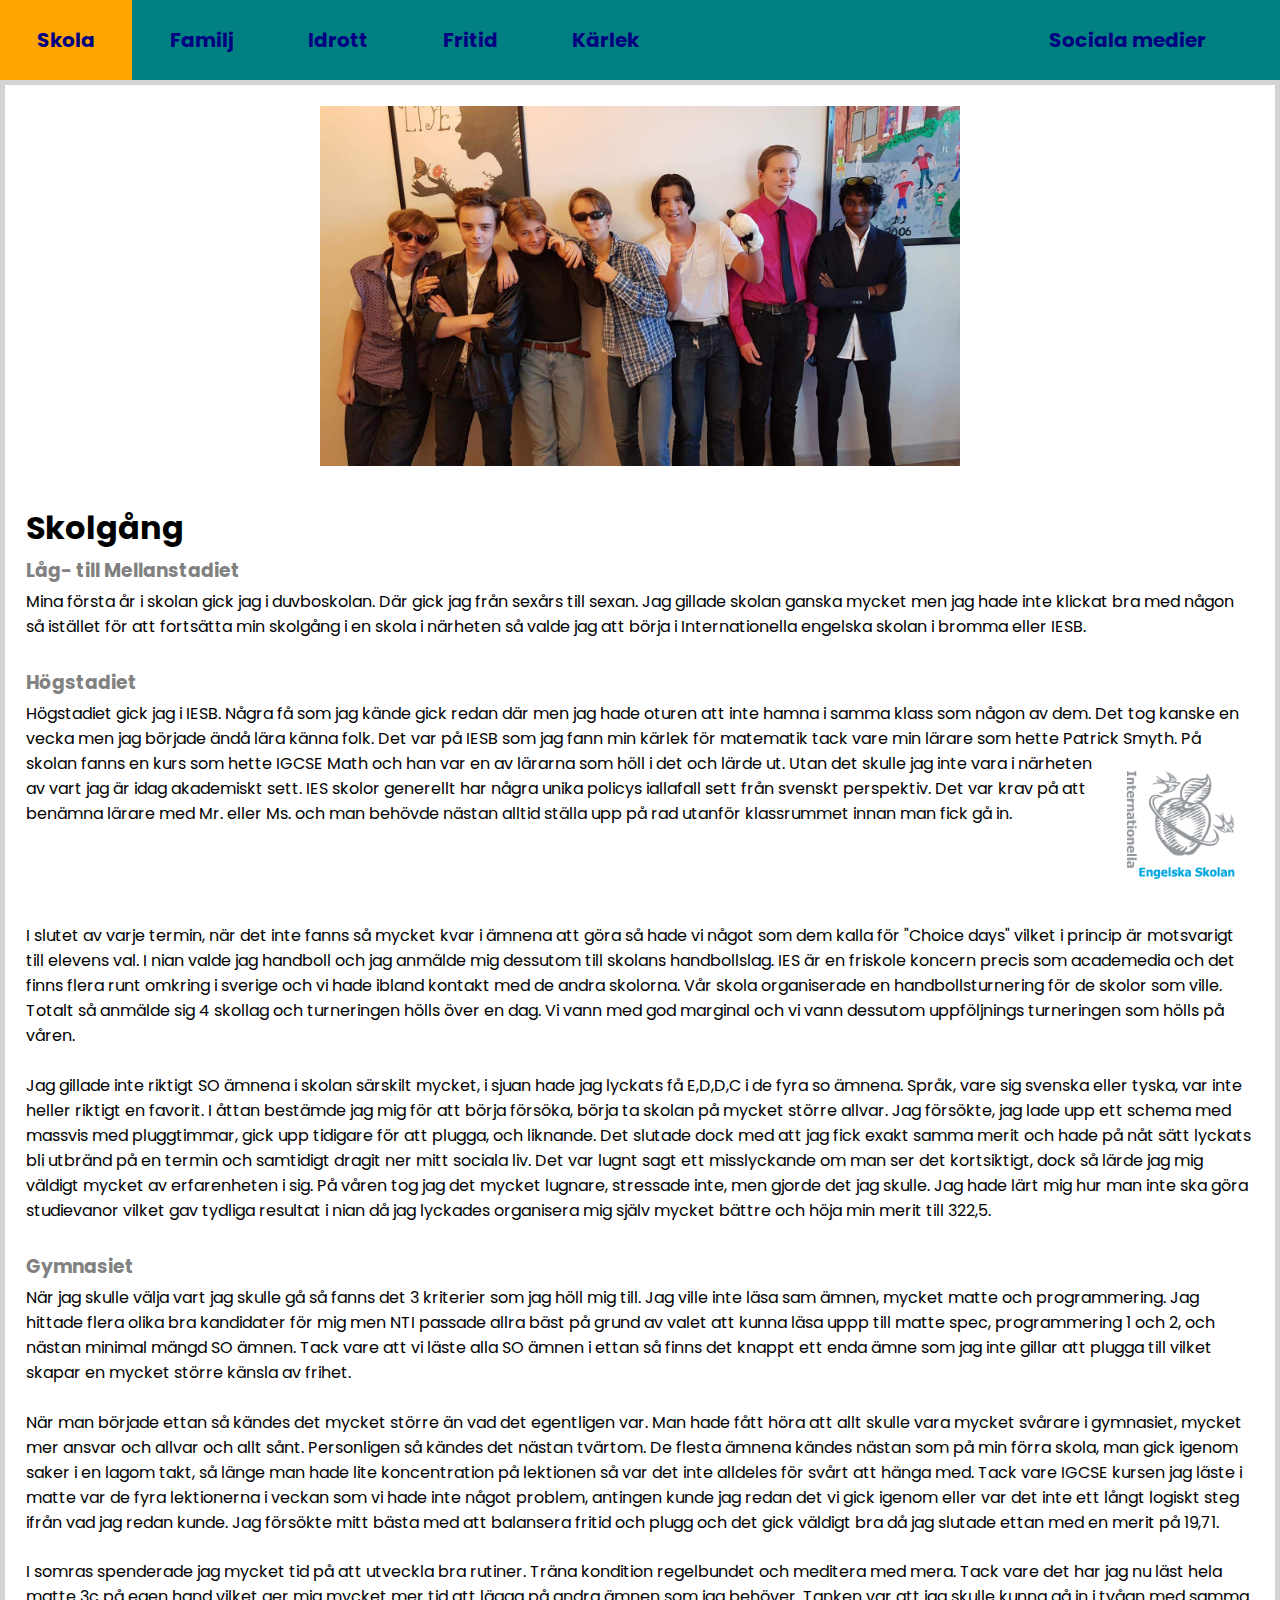
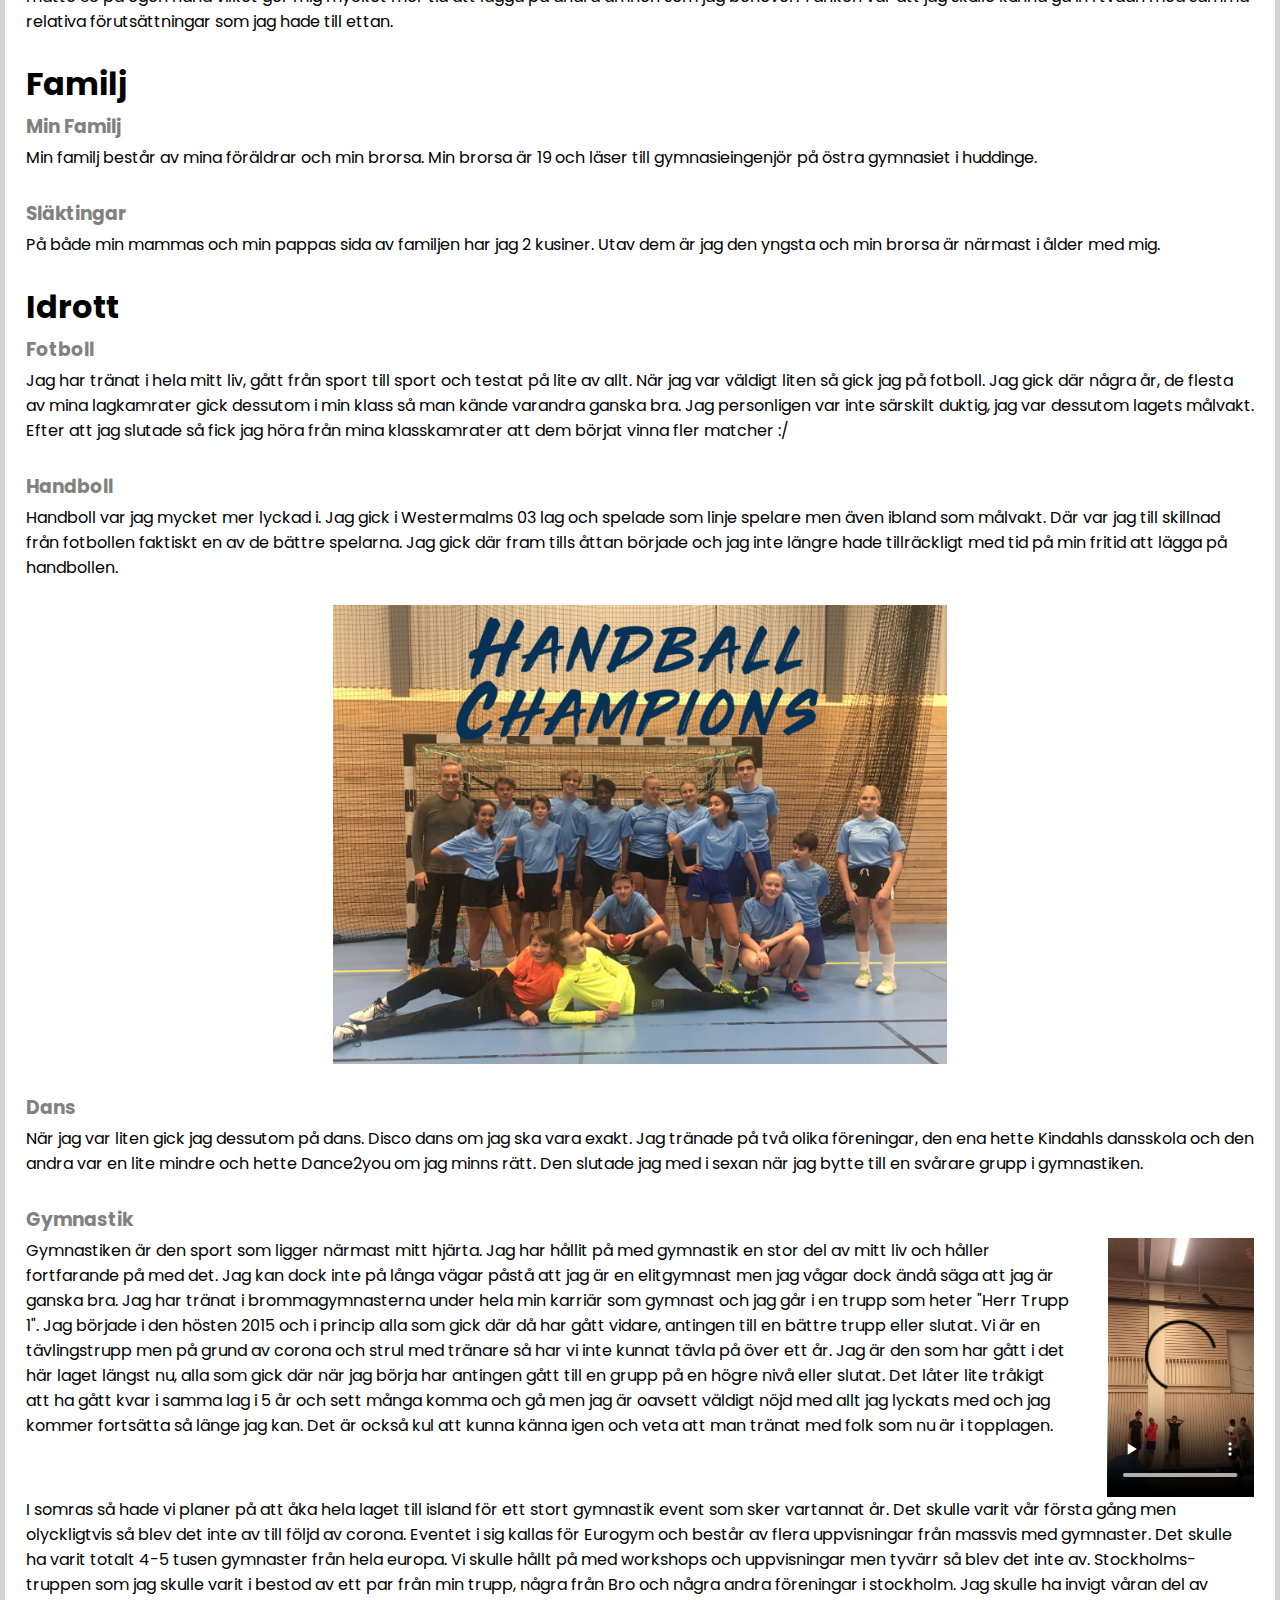
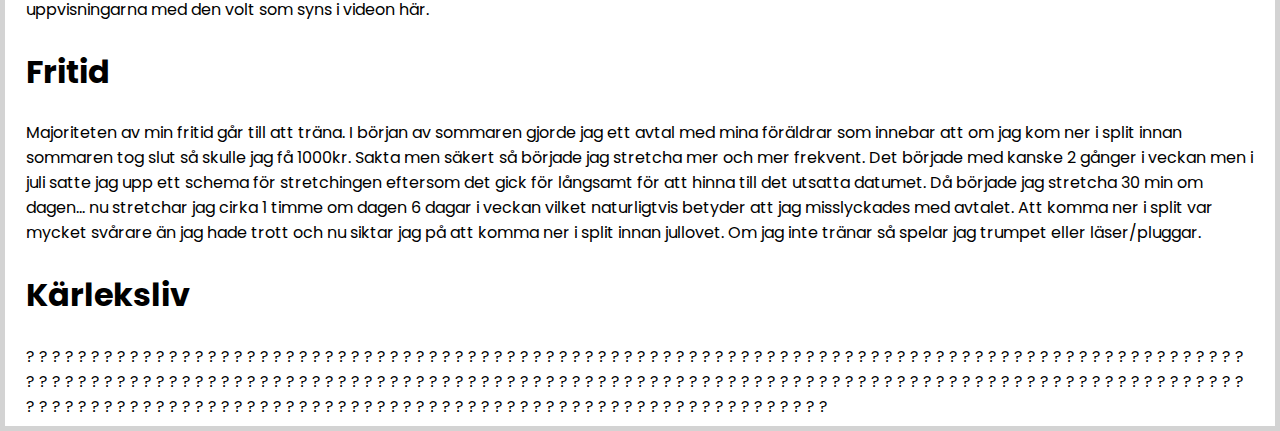
==== commit c6bed3b4: "image test" ====
--- a/index.html
+++ b/index.html
@@ -28,7 +28,7 @@
     </header>
     <div id="background">
       <img
-        class="centered"
+        id="test"
         src="media/boisen.jpg"
         alt="Jag och mina vänner från 9:an"
       />
@@ -159,7 +159,7 @@
           tillräckligt med tid på min fritid att lägga på handbollen.
         </p>
         <img
-          class="centered"
+          id="test2"
           src="media/IESB Handball.png"
           alt="Skollaget i handboll efter vinsten"
         />
--- a/style.css
+++ b/style.css
@@ -96,10 +96,18 @@
   float: right;
 }
 
-.centered {
+#test2 {
   display: block;
   margin-left: auto;
   margin-right: auto;
   padding: 2%;
   width: 50%;
 }
+
+#test {
+  display: block;
+  margin-left: auto;
+  margin-right: auto;
+  padding: 2%;
+  width: 50%;
+}
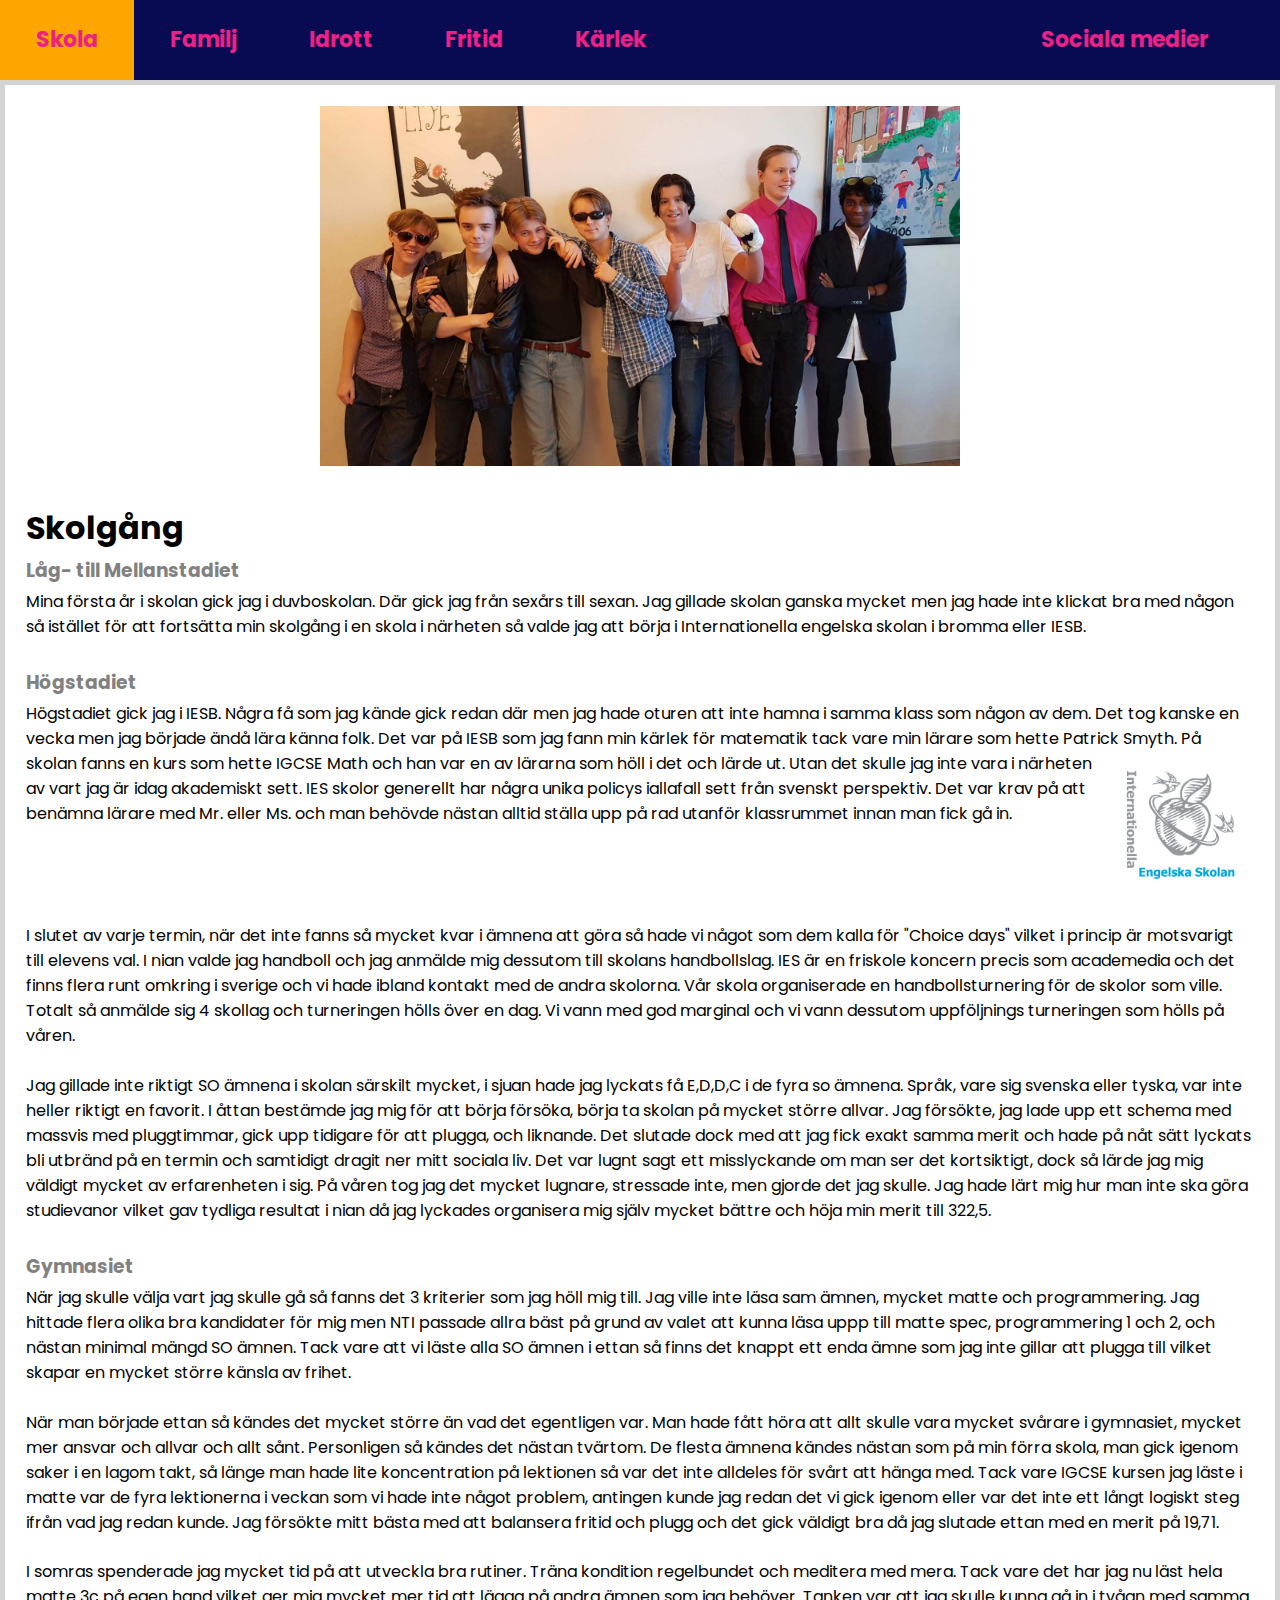
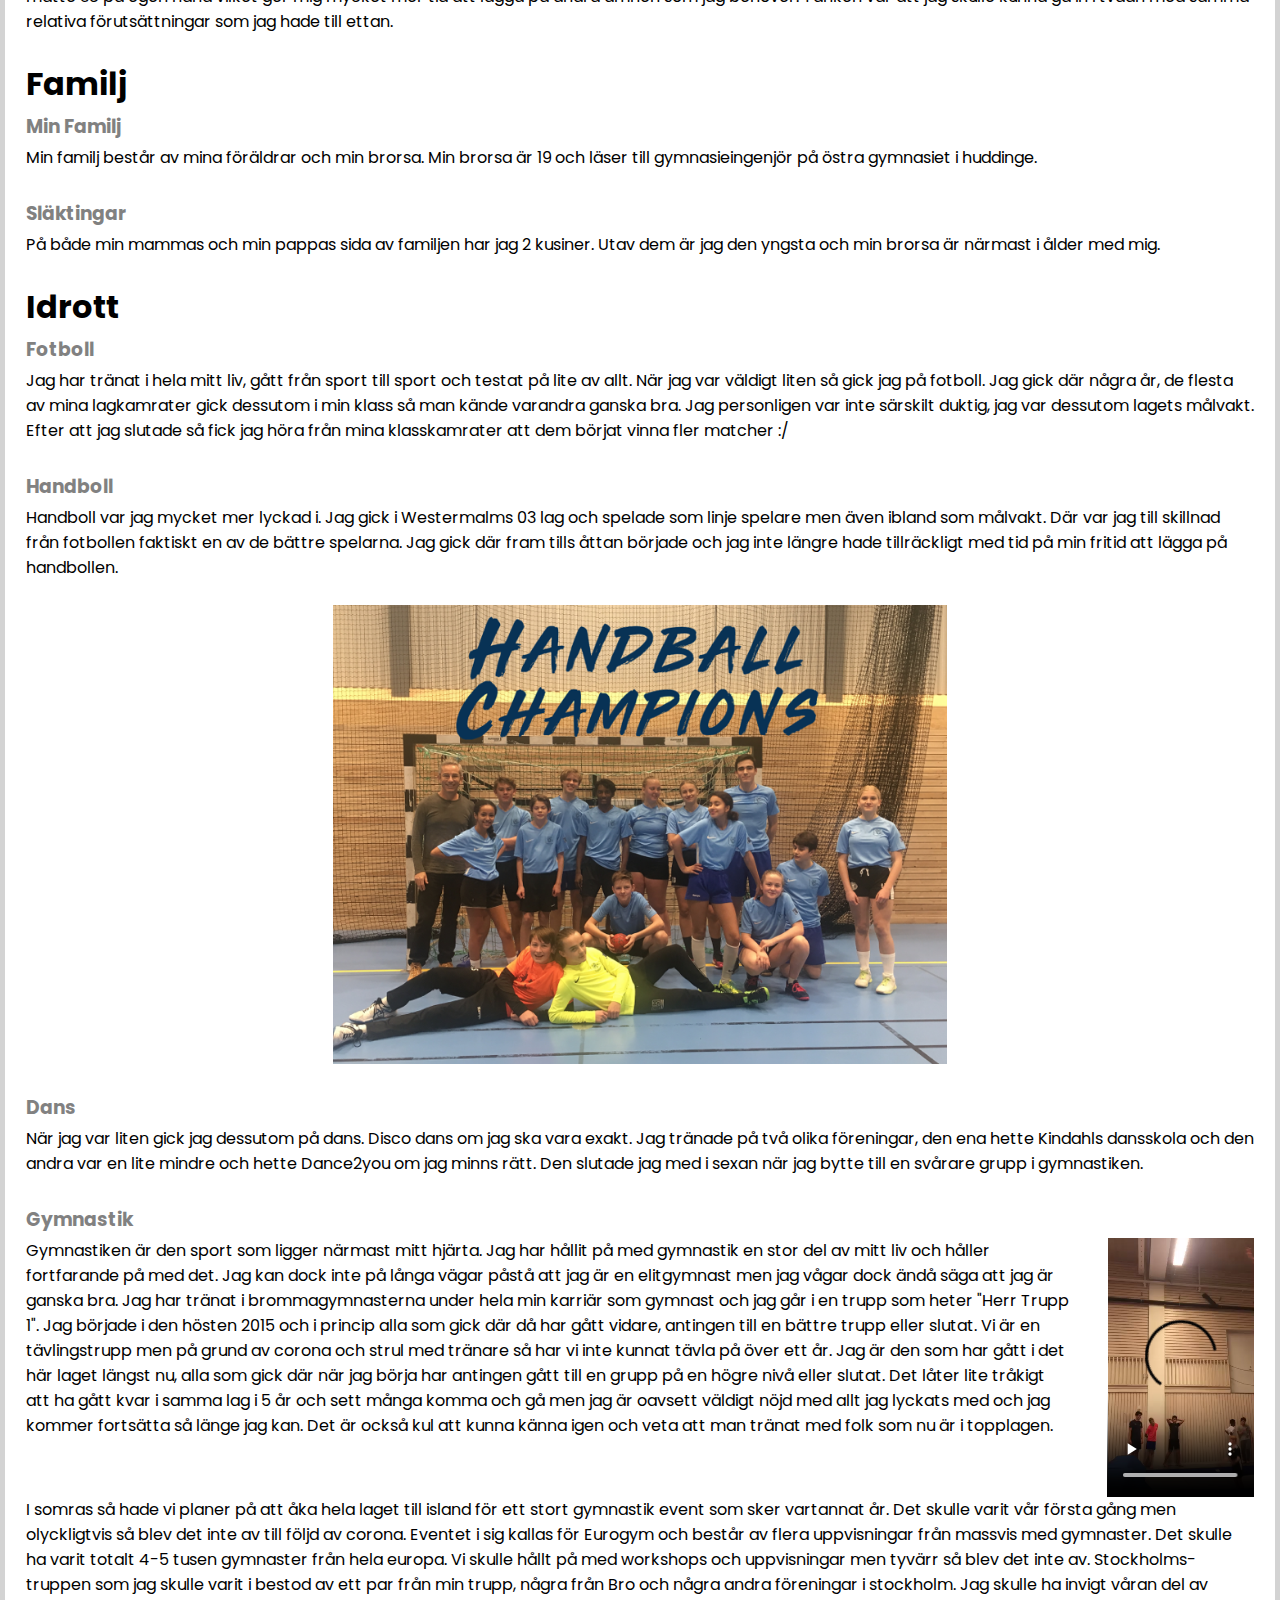
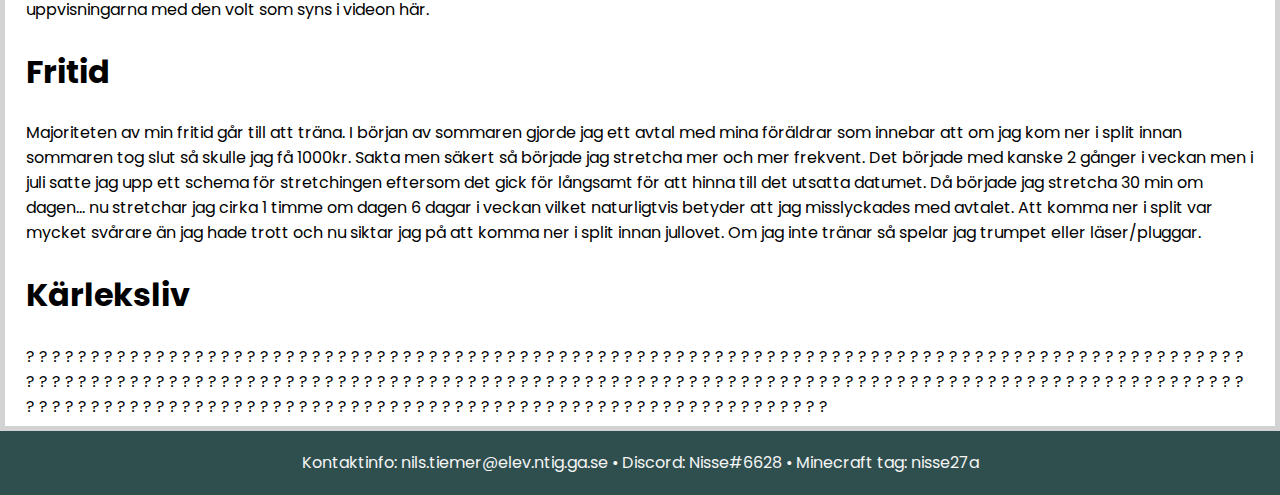
==== commit f39ed317: "La till footer" ====
--- a/index.html
+++ b/index.html
@@ -240,5 +240,11 @@
         </p>
       </article>
     </div>
+    <footer>
+      <p>
+        Kontaktinfo: nils.tiemer@elev.ntig.ga.se • Discord: Nisse#6628 •
+        Minecraft tag: nisse27a
+      </p>
+    </footer>
   </body>
 </html>
--- a/style.css
+++ b/style.css
@@ -20,7 +20,7 @@
 }
 
 nav {
-  background-color: teal;
+  background-color: #080a52;
 }
 
 nav ul {
@@ -35,8 +35,8 @@
 
 nav ul li a {
   display: block;
-  color: navy;
-  font-size: 20px;
+  color: #eb2188;
+  font-size: 22px;
   text-decoration: none;
   font-weight: bold;
   text-align: center;
@@ -57,7 +57,16 @@
 #mer {
   flex-grow: 2;
 }
+/*Footer*/
 
+footer {
+  background-color: darkslategrey;
+}
+footer p {
+  line-height: 4;
+  text-align: center;
+  color: whitesmoke;
+}
 /*General text formatting*/
 
 article {
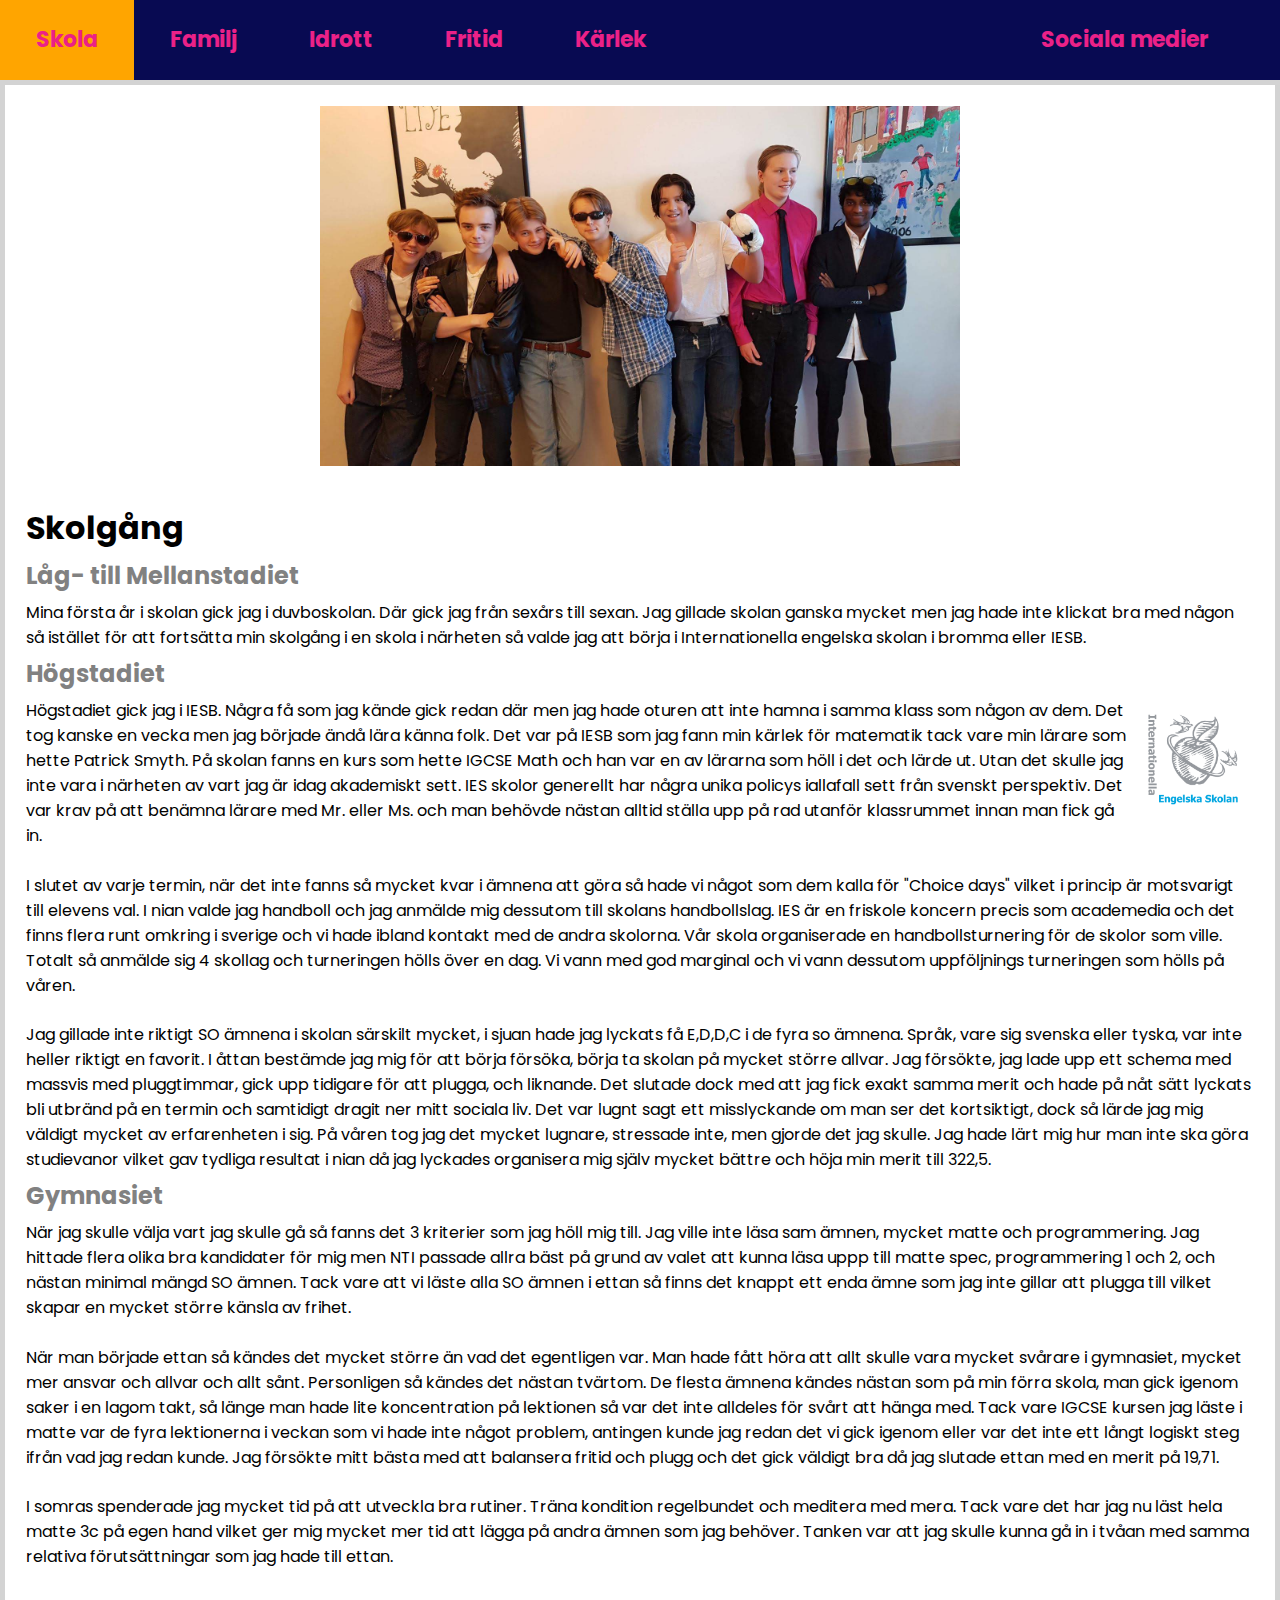
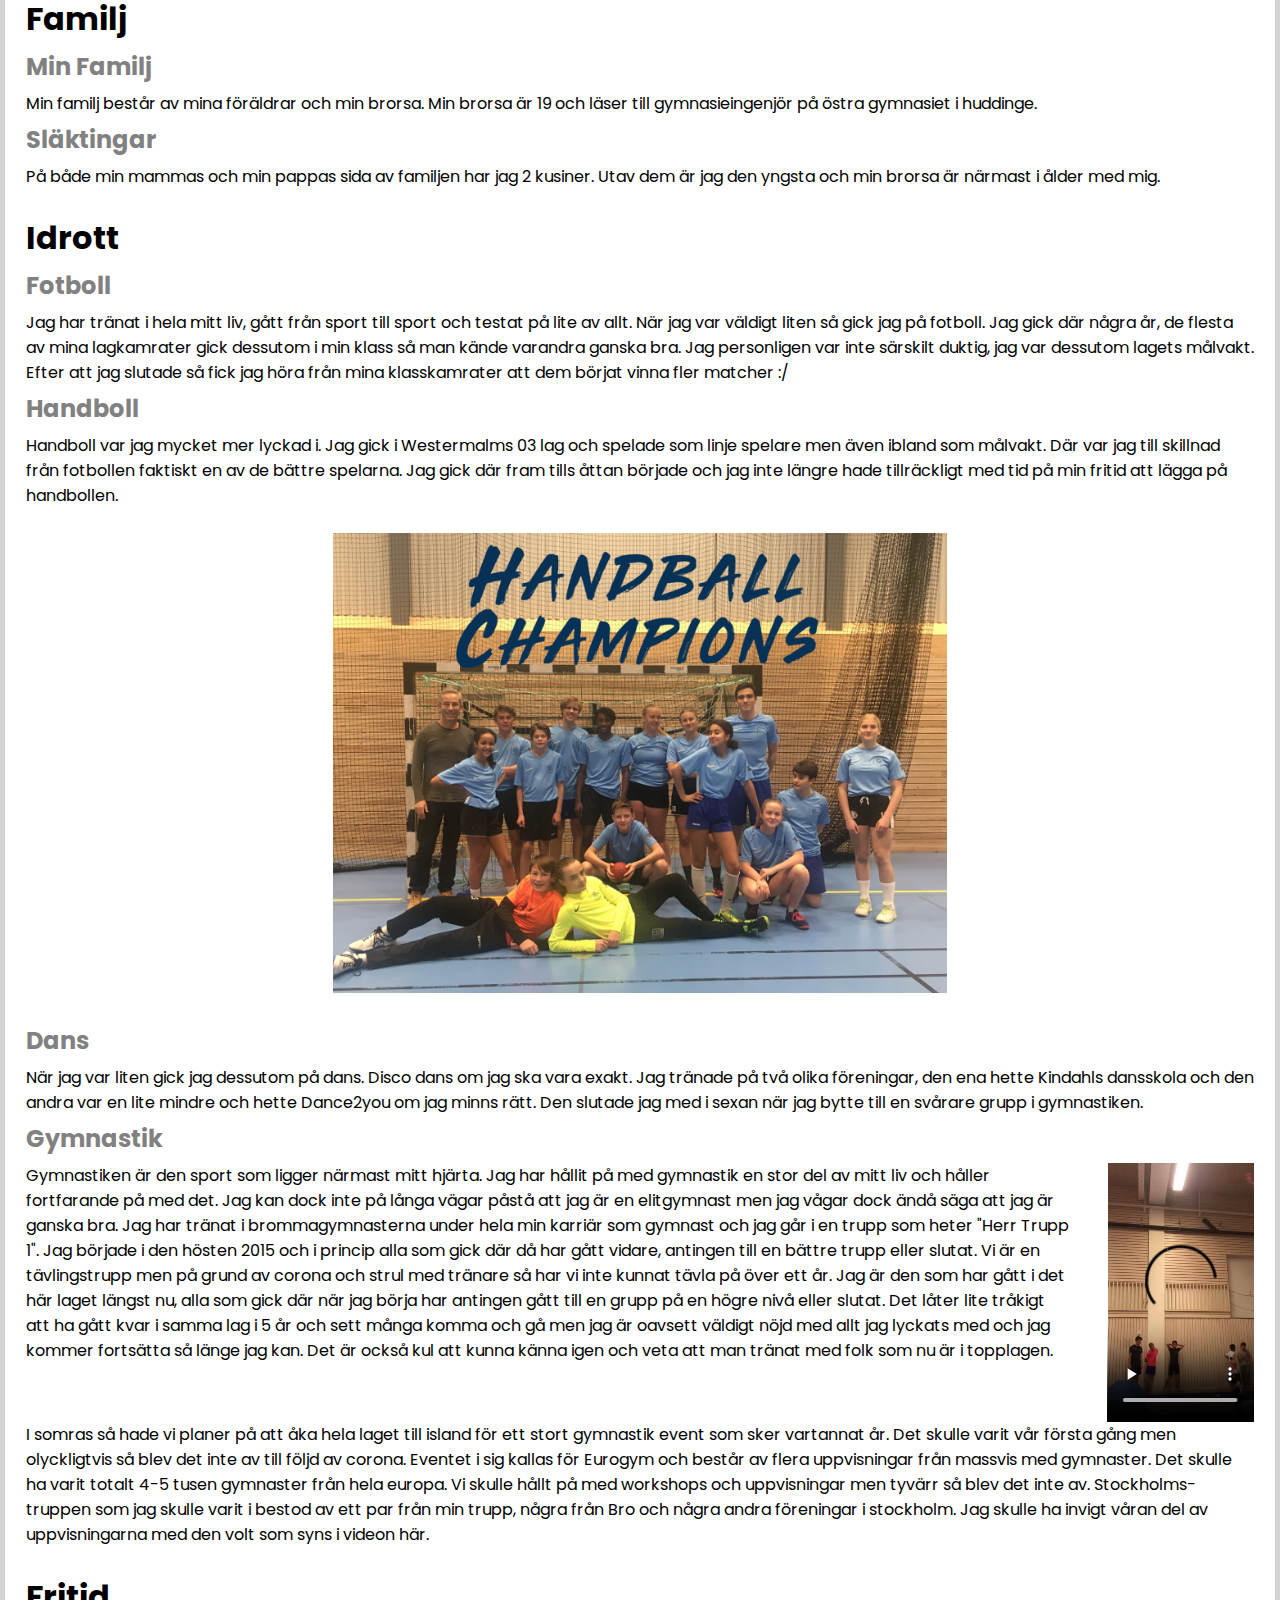
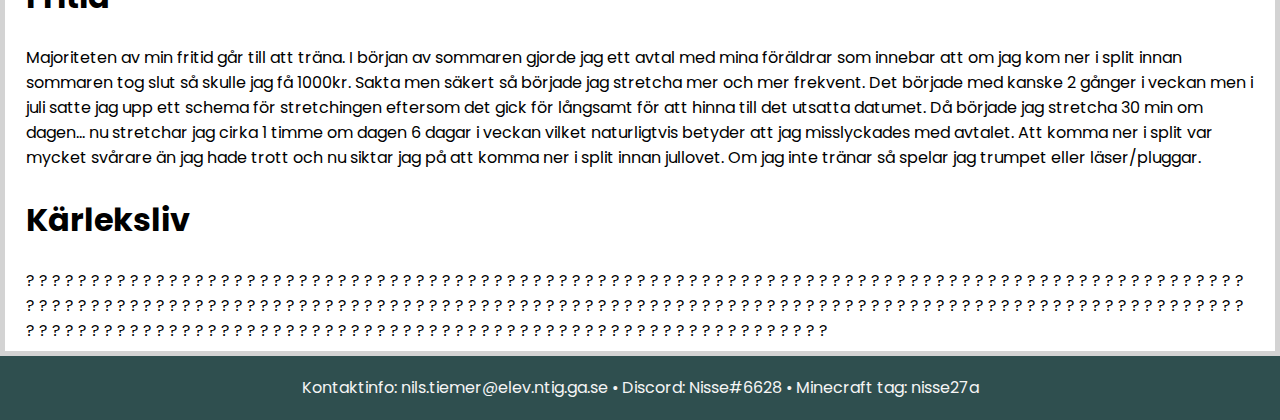
==== commit 190f7d03: "Final version" ====
--- a/index.html
+++ b/index.html
@@ -34,7 +34,7 @@
       />
       <article id="skola">
         <h1>Skolgång</h1>
-        <h3>Låg- till Mellanstadiet</h3>
+        <h2>Låg- till Mellanstadiet</h2>
         <p>
           Mina första år i skolan gick jag i duvboskolan. Där gick jag från
           sexårs till sexan. Jag gillade skolan ganska mycket men jag hade inte
@@ -42,39 +42,39 @@
           skola i närheten så valde jag att börja i Internationella engelska
           skolan i bromma eller IESB.
         </p>
-        <h3>Högstadiet</h3>
-        <p>
-          Högstadiet gick jag i IESB. Några få som jag kände gick redan där men
-          jag hade oturen att inte hamna i samma klass som någon av dem. Det tog
-          kanske en vecka men jag började ändå lära känna folk. Det var på IESB
-          som jag fann min kärlek för matematik tack vare min lärare som hette
-          Patrick Smyth.
+        <h2>Högstadiet</h2>
+        <div class="subflex">
+          <p id="högstadiet">
+            Högstadiet gick jag i IESB. Några få som jag kände gick redan där
+            men jag hade oturen att inte hamna i samma klass som någon av dem.
+            Det tog kanske en vecka men jag började ändå lära känna folk. Det
+            var på IESB som jag fann min kärlek för matematik tack vare min
+            lärare som hette Patrick Smyth. På skolan fanns en kurs som hette
+            IGCSE Math och han var en av lärarna som höll i det och lärde ut.
+            Utan det skulle jag inte vara i närheten av vart jag är idag
+            akademiskt sett. IES skolor generellt har några unika policys
+            iallafall sett från svenskt perspektiv. Det var krav på att benämna
+            lärare med Mr. eller Ms. och man behövde nästan alltid ställa upp på
+            rad utanför klassrummet innan man fick gå in.
+          </p>
           <img
             id="skollogga"
             src="media/ies-logo.png"
             alt="Loggan av min gamla skola"
-            width="12%"
-            height="12%"
           />
-          På skolan fanns en kurs som hette IGCSE Math och han var en av lärarna
-          som höll i det och lärde ut. Utan det skulle jag inte vara i närheten
-          av vart jag är idag akademiskt sett. IES skolor generellt har några
-          unika policys iallafall sett från svenskt perspektiv. Det var krav på
-          att benämna lärare med Mr. eller Ms. och man behövde nästan alltid
-          ställa upp på rad utanför klassrummet innan man fick gå in.
-        </p>
-        <p>
-          I slutet av varje termin, när det inte fanns så mycket kvar i ämnena
-          att göra så hade vi något som dem kalla för "Choice days" vilket i
-          princip är motsvarigt till elevens val. I nian valde jag handboll och
-          jag anmälde mig dessutom till skolans handbollslag. IES är en friskole
-          koncern precis som academedia och det finns flera runt omkring i
-          sverige och vi hade ibland kontakt med de andra skolorna. Vår skola
-          organiserade en handbollsturnering för de skolor som ville. Totalt så
-          anmälde sig 4 skollag och turneringen hölls över en dag. Vi vann med
-          god marginal och vi vann dessutom uppföljnings turneringen som hölls
-          på våren.
-        </p>
+          <p>
+            I slutet av varje termin, när det inte fanns så mycket kvar i ämnena
+            att göra så hade vi något som dem kalla för "Choice days" vilket i
+            princip är motsvarigt till elevens val. I nian valde jag handboll
+            och jag anmälde mig dessutom till skolans handbollslag. IES är en
+            friskole koncern precis som academedia och det finns flera runt
+            omkring i sverige och vi hade ibland kontakt med de andra skolorna.
+            Vår skola organiserade en handbollsturnering för de skolor som
+            ville. Totalt så anmälde sig 4 skollag och turneringen hölls över en
+            dag. Vi vann med god marginal och vi vann dessutom uppföljnings
+            turneringen som hölls på våren.
+          </p>
+        </div>
         <p>
           Jag gillade inte riktigt SO ämnena i skolan särskilt mycket, i sjuan
           hade jag lyckats få E,D,D,C i de fyra so ämnena. Språk, vare sig
@@ -91,7 +91,7 @@
           resultat i nian då jag lyckades organisera mig själv mycket bättre och
           höja min merit till 322,5.
         </p>
-        <h3>Gymnasiet</h3>
+        <h2>Gymnasiet</h2>
         <p>
           När jag skulle välja vart jag skulle gå så fanns det 3 kriterier som
           jag höll mig till. Jag ville inte läsa sam ämnen, mycket matte och
@@ -127,12 +127,12 @@
       </article>
       <article id="familj">
         <h1>Familj</h1>
-        <h3>Min Familj</h3>
+        <h2>Min Familj</h2>
         <p>
           Min familj består av mina föräldrar och min brorsa. Min brorsa är 19
           och läser till gymnasieingenjör på östra gymnasiet i huddinge.
         </p>
-        <h3>Släktingar</h3>
+        <h2>Släktingar</h2>
         <p>
           På både min mammas och min pappas sida av familjen har jag 2 kusiner.
           Utav dem är jag den yngsta och min brorsa är närmast i ålder med mig.
@@ -140,7 +140,7 @@
       </article>
       <article id="idrott" class="subflex">
         <h1>Idrott</h1>
-        <h3>Fotboll</h3>
+        <h2>Fotboll</h2>
         <p>
           Jag har tränat i hela mitt liv, gått från sport till sport och testat
           på lite av allt. När jag var väldigt liten så gick jag på fotboll. Jag
@@ -150,7 +150,7 @@
           slutade så fick jag höra från mina klasskamrater att dem börjat vinna
           fler matcher :/
         </p>
-        <h3>Handboll</h3>
+        <h2>Handboll</h2>
         <p>
           Handboll var jag mycket mer lyckad i. Jag gick i Westermalms 03 lag
           och spelade som linje spelare men även ibland som målvakt. Där var jag
@@ -163,7 +163,7 @@
           src="media/IESB Handball.png"
           alt="Skollaget i handboll efter vinsten"
         />
-        <h3>Dans</h3>
+        <h2>Dans</h2>
         <p>
           När jag var liten gick jag dessutom på dans. Disco dans om jag ska
           vara exakt. Jag tränade på två olika föreningar, den ena hette
@@ -171,7 +171,7 @@
           Dance2you om jag minns rätt. Den slutade jag med i sexan när jag bytte
           till en svårare grupp i gymnastiken.
         </p>
-        <h3>Gymnastik</h3>
+        <h2>Gymnastik</h2>
         <div class="subflex">
           <p id="gymnastik">
             Gymnastiken är den sport som ligger närmast mitt hjärta. Jag har
--- a/style.css
+++ b/style.css
@@ -81,17 +81,24 @@
   flex-wrap: wrap;
   justify-content: space-between;
 }
+
 #gymnastik {
   flex-basis: 85%;
 }
 
+#högstadiet {
+  flex-basis: 90%;
+}
+
 h1 + p,
 p + h3,
-p + p {
+p + p,
+img + p,
+div + p {
   margin-top: 2%;
 }
 
-h3 {
+h2 {
   line-height: 2;
   color: rgb(129, 129, 129);
 }
@@ -101,8 +108,11 @@
   flex-basis: 12%;
   order: 0;
 }
+
 #skollogga {
-  float: right;
+  flex-basis: 10%;
+  width: 10%;
+  height: 10%;
 }
 
 #test2 {
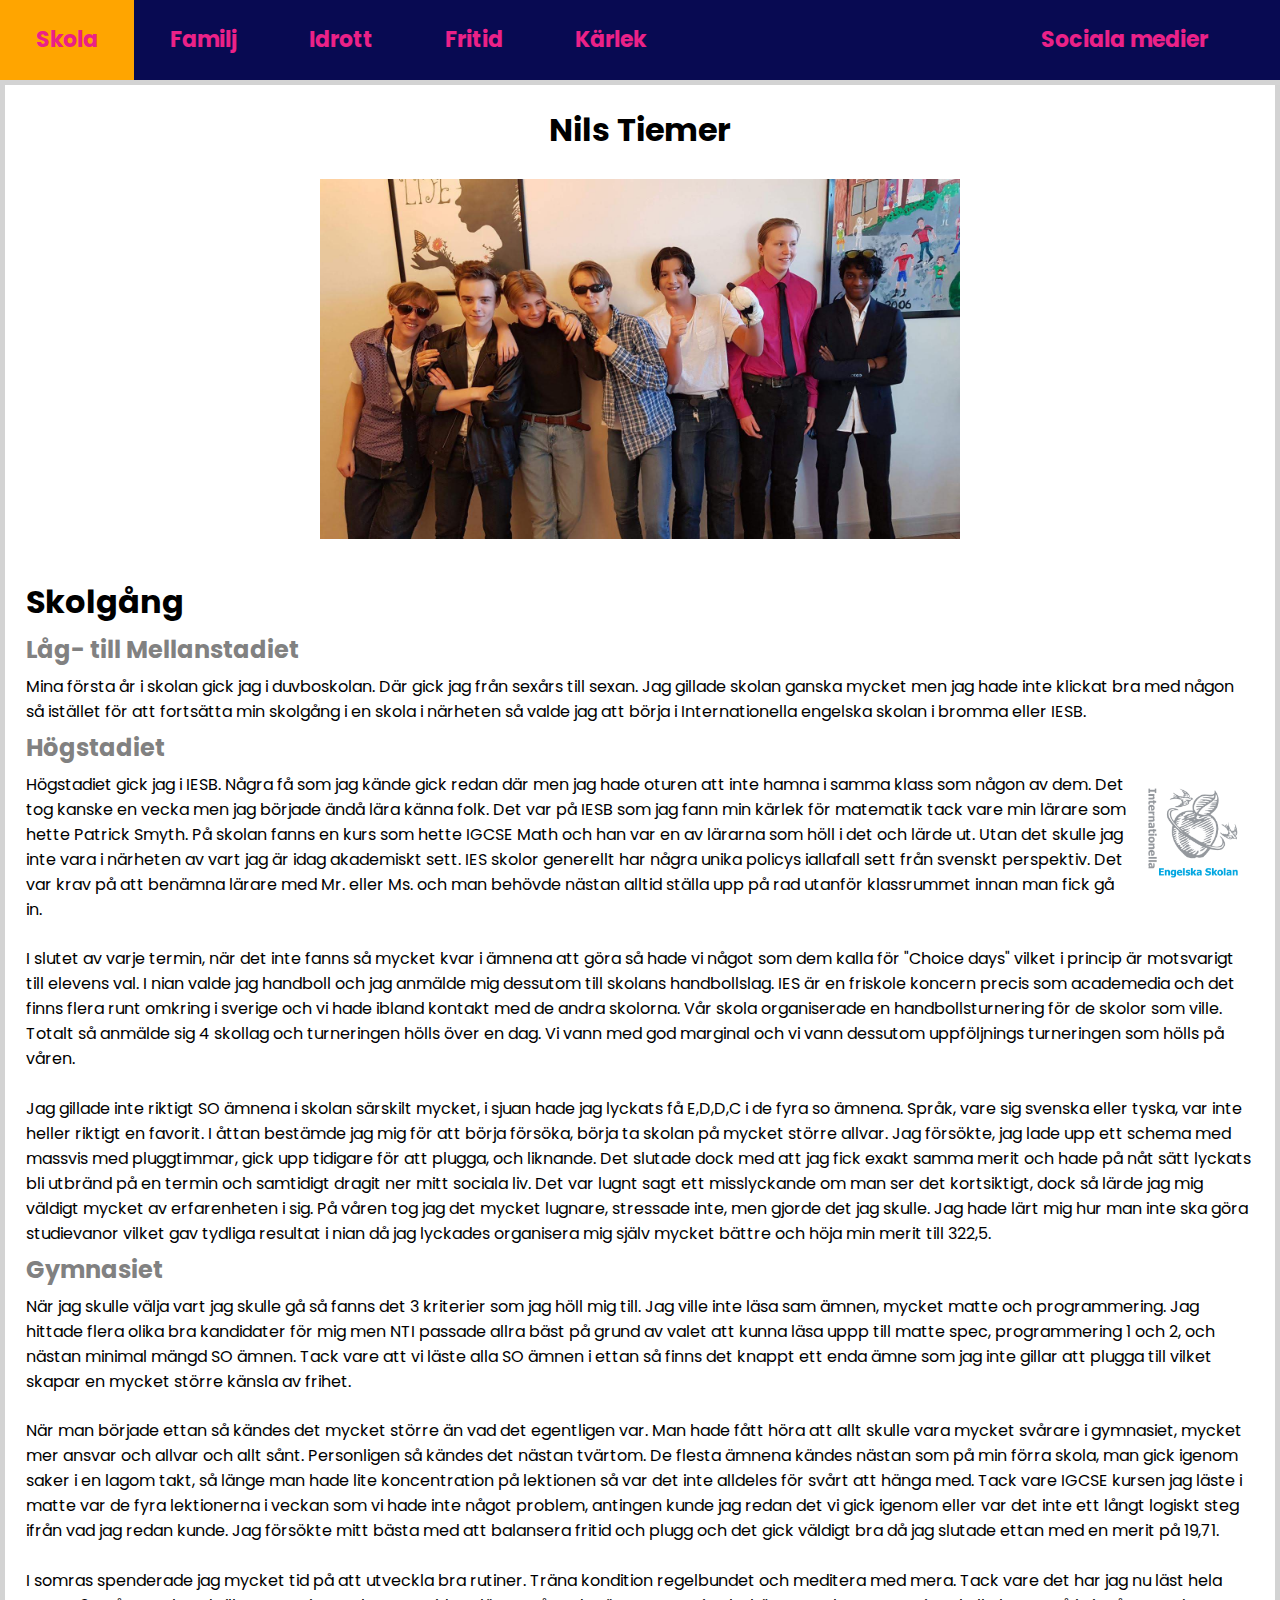
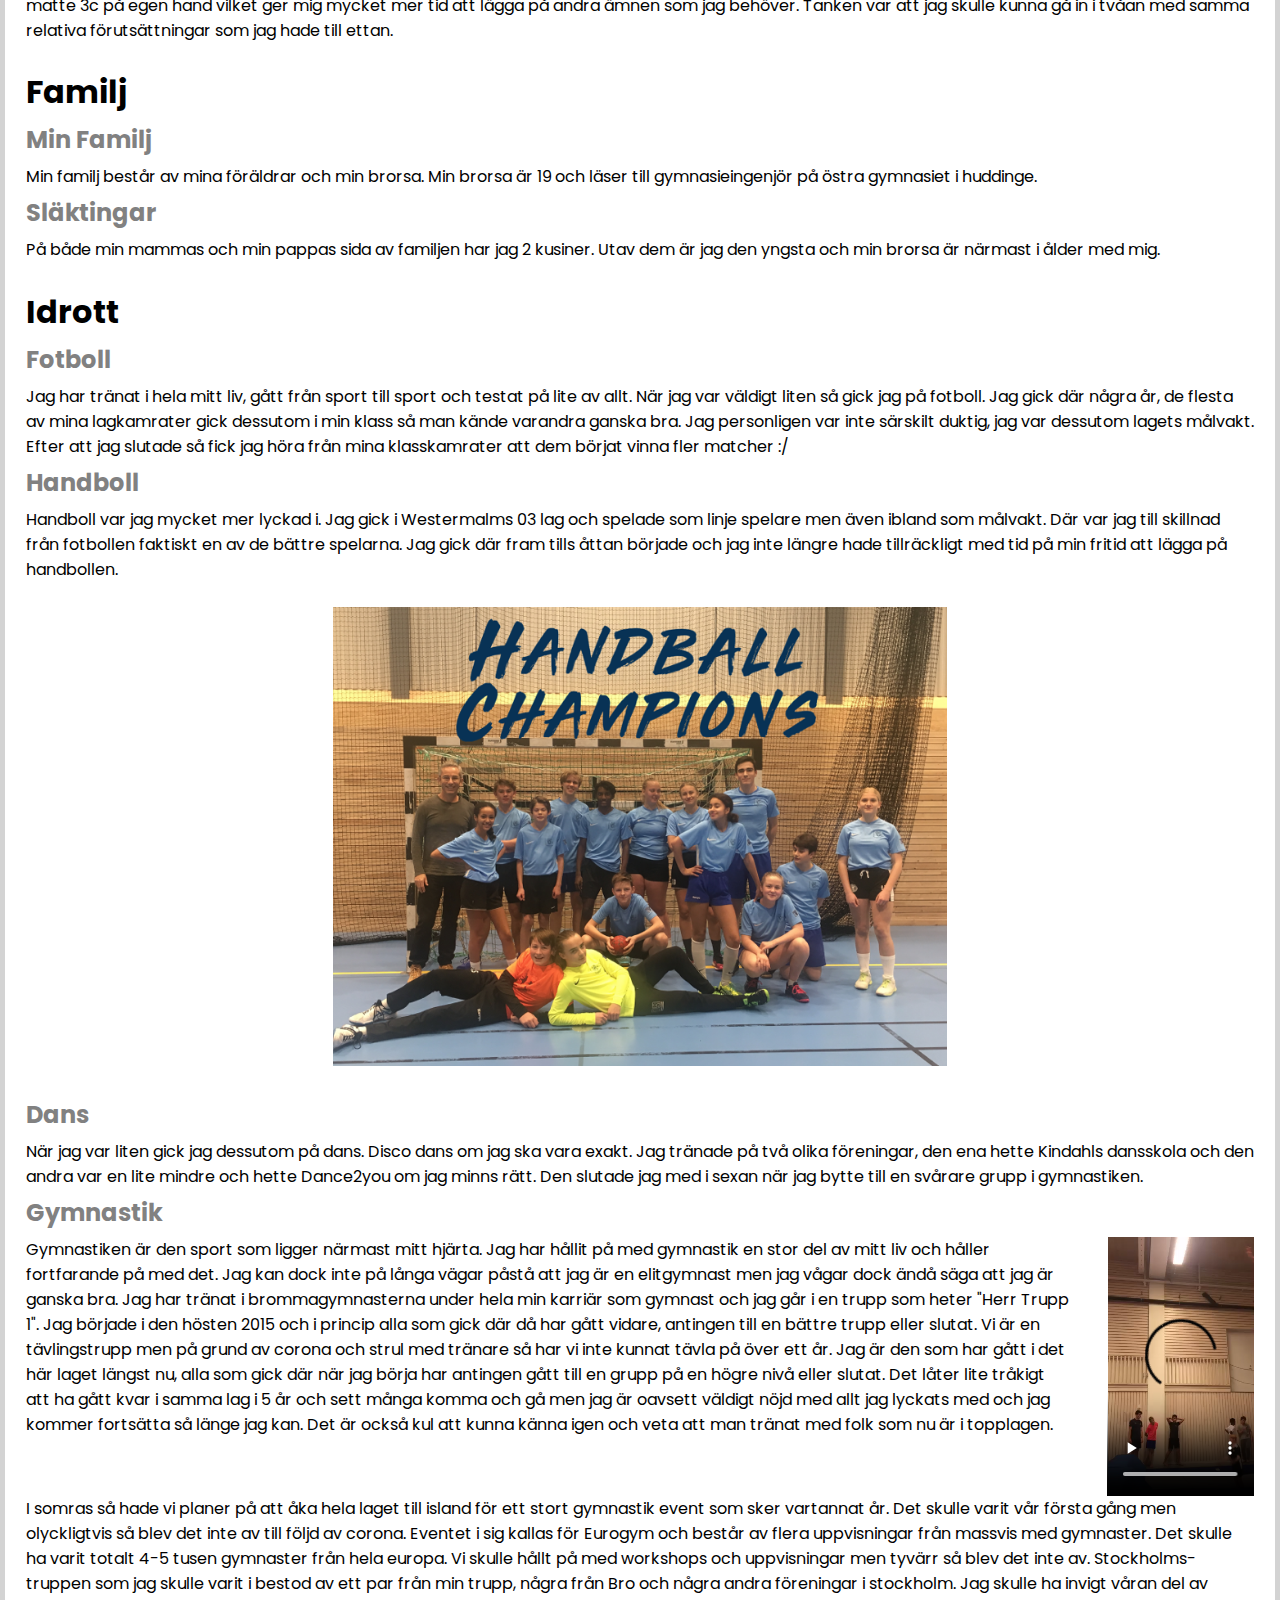
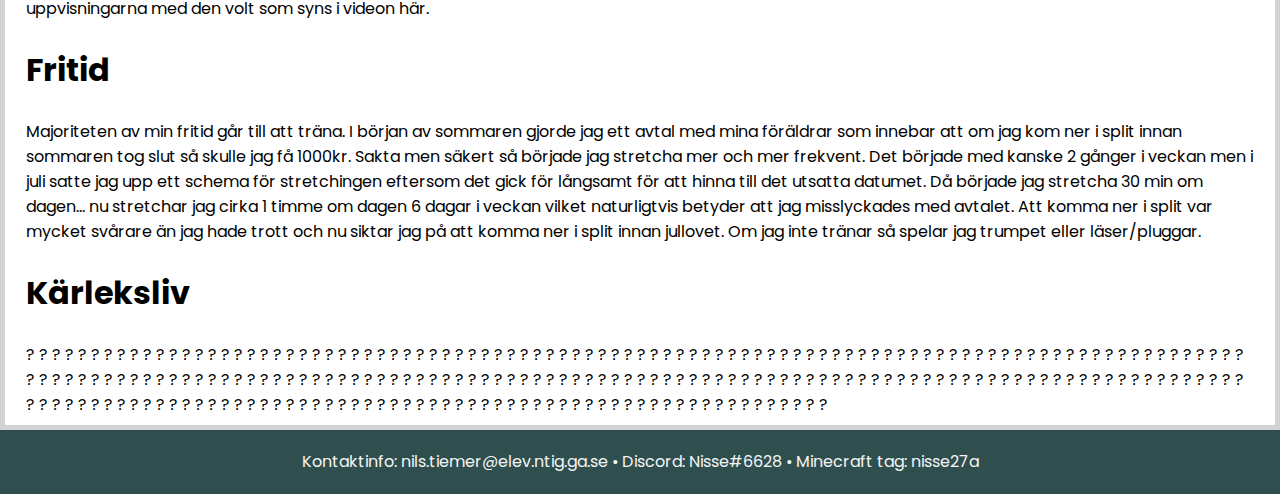
==== commit 26e15fe6: "Bytte namn på "mer" filen till sociala medier för tydlighet, la till fler länkar där. bytte ett id t" ====
--- a/index.html
+++ b/index.html
@@ -10,7 +10,7 @@
     />
     <link rel="icon" href="media/favicon.ico" />
     <link rel="stylesheet" href="style.css" />
-    <title>Min personliga sida</title>
+    <title>Nils Tiemer</title>
   </head>
   <body>
     <header>
@@ -22,11 +22,14 @@
           <li class="inpage"><a href="#fritid">Fritid</a></li>
           <li class="inpage"><a href="#kärlek">Kärlek</a></li>
           <li id="blank"></li>
-          <li id="mer"><a href="mer.html">Sociala medier</a></li>
+          <li id="sociala-medier">
+            <a href="sociala-medier.html">Sociala medier</a>
+          </li>
         </ul>
       </nav>
     </header>
-    <div id="background">
+    <div class="background">
+      <h1 id="titel">Nils Tiemer</h1>
       <img
         id="test"
         src="media/boisen.jpg"
--- a/style.css
+++ b/style.css
@@ -9,7 +9,7 @@
   flex-direction: column;
 }
 
-#background {
+.background {
   box-shadow: inset 0 0 0 5px lightgrey;
 }
 /*Top navigation menu*/
@@ -54,7 +54,7 @@
   flex-grow: 4;
 }
 
-#mer {
+#sociala-medier {
   flex-grow: 2;
 }
 /*Footer*/
@@ -67,9 +67,16 @@
   text-align: center;
   color: whitesmoke;
 }
-/*General text formatting*/
+/*Text formatting*/
 
 article {
+  display: flex;
+  flex-direction: column;
+  flex-wrap: wrap;
+  padding: 1% 2%;
+}
+
+section {
   display: flex;
   flex-direction: column;
   flex-wrap: wrap;
@@ -88,6 +95,11 @@
 
 #högstadiet {
   flex-basis: 90%;
+}
+
+#titel {
+  text-align: center;
+  margin-top: 2%;
 }
 
 h1 + p,
